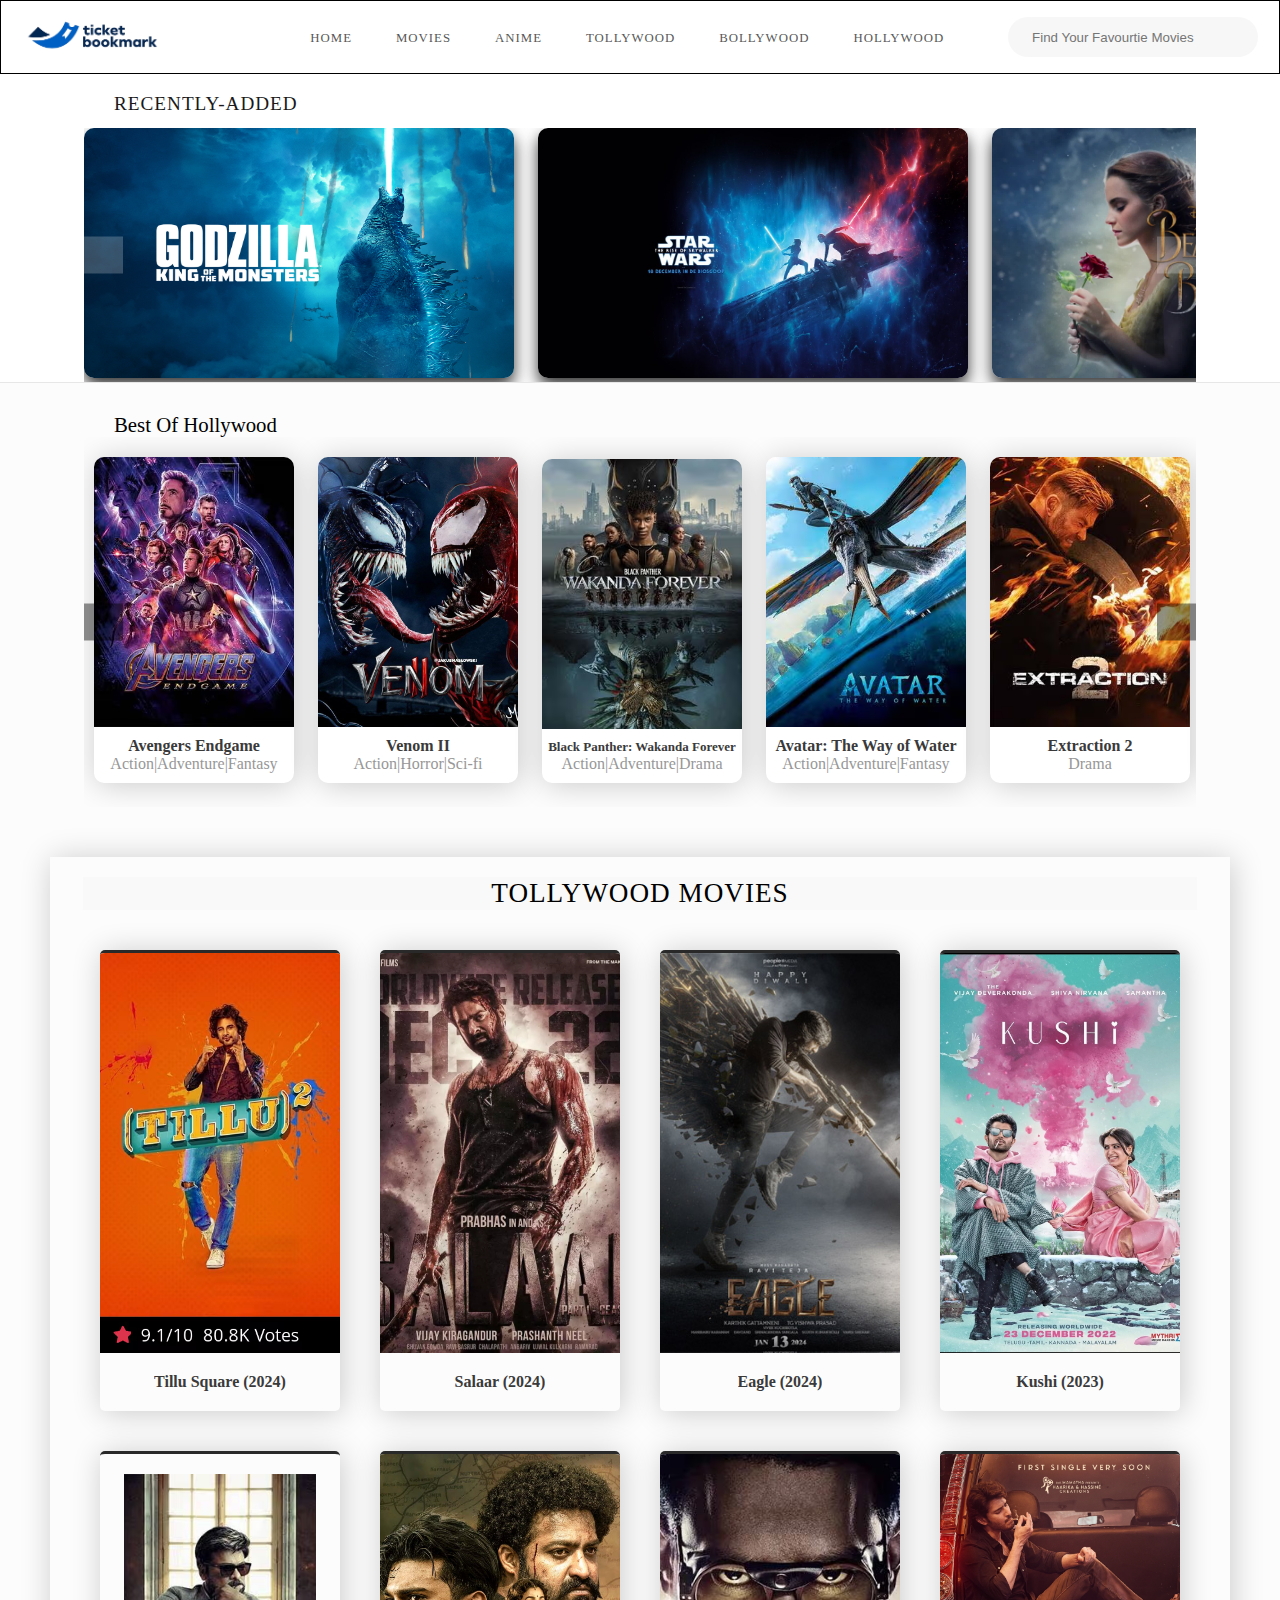
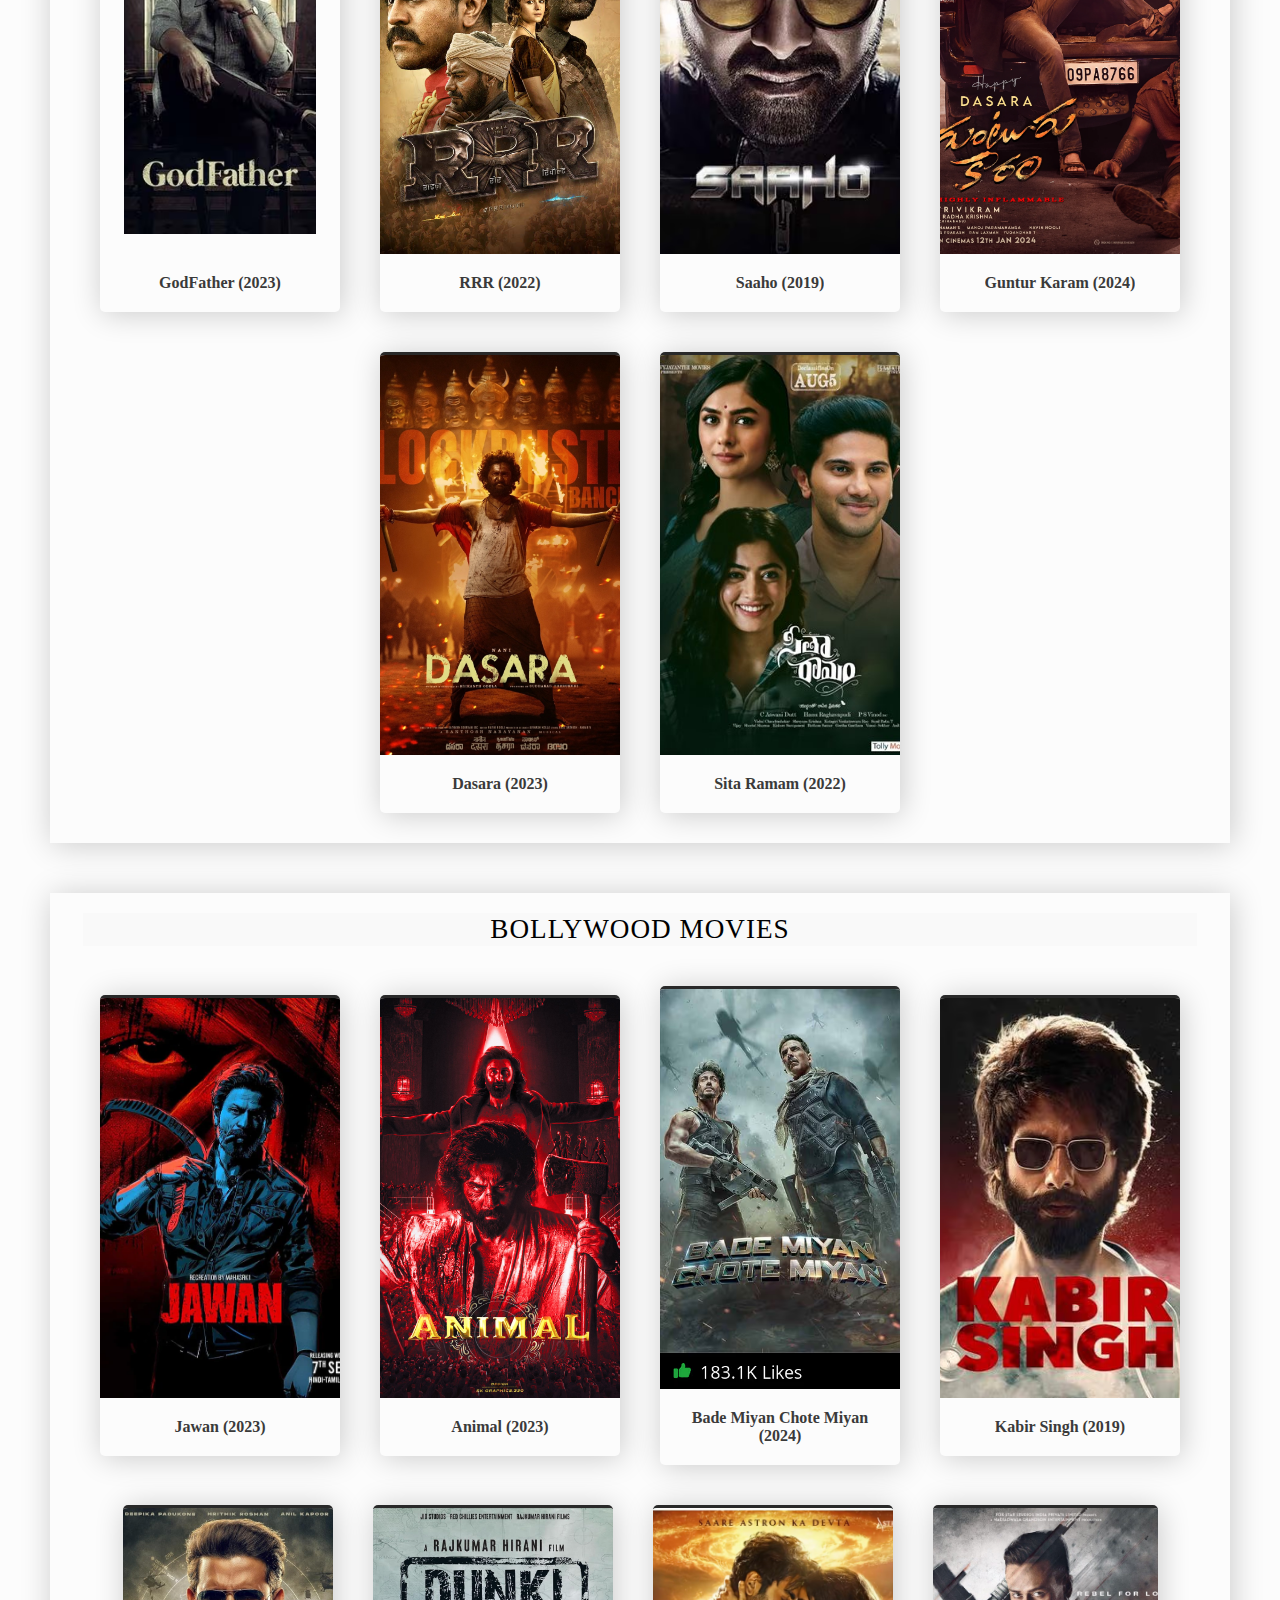
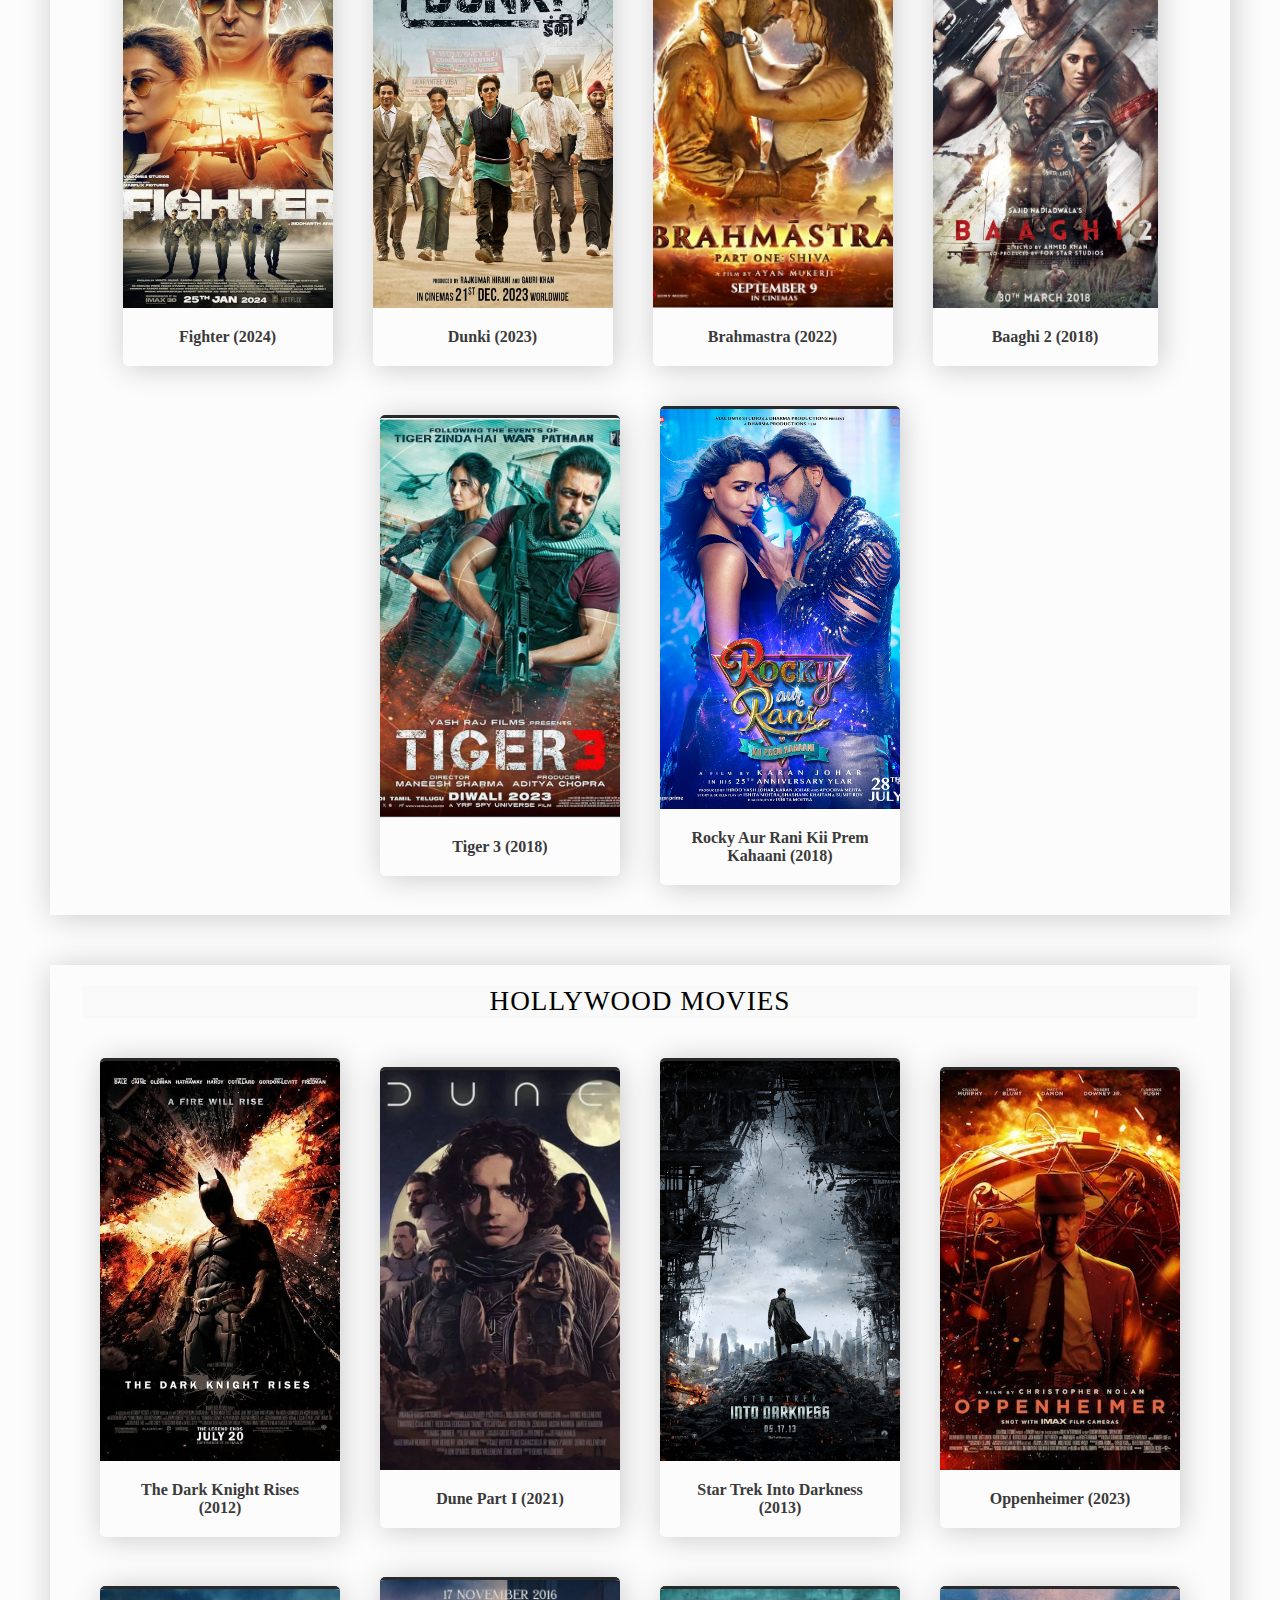
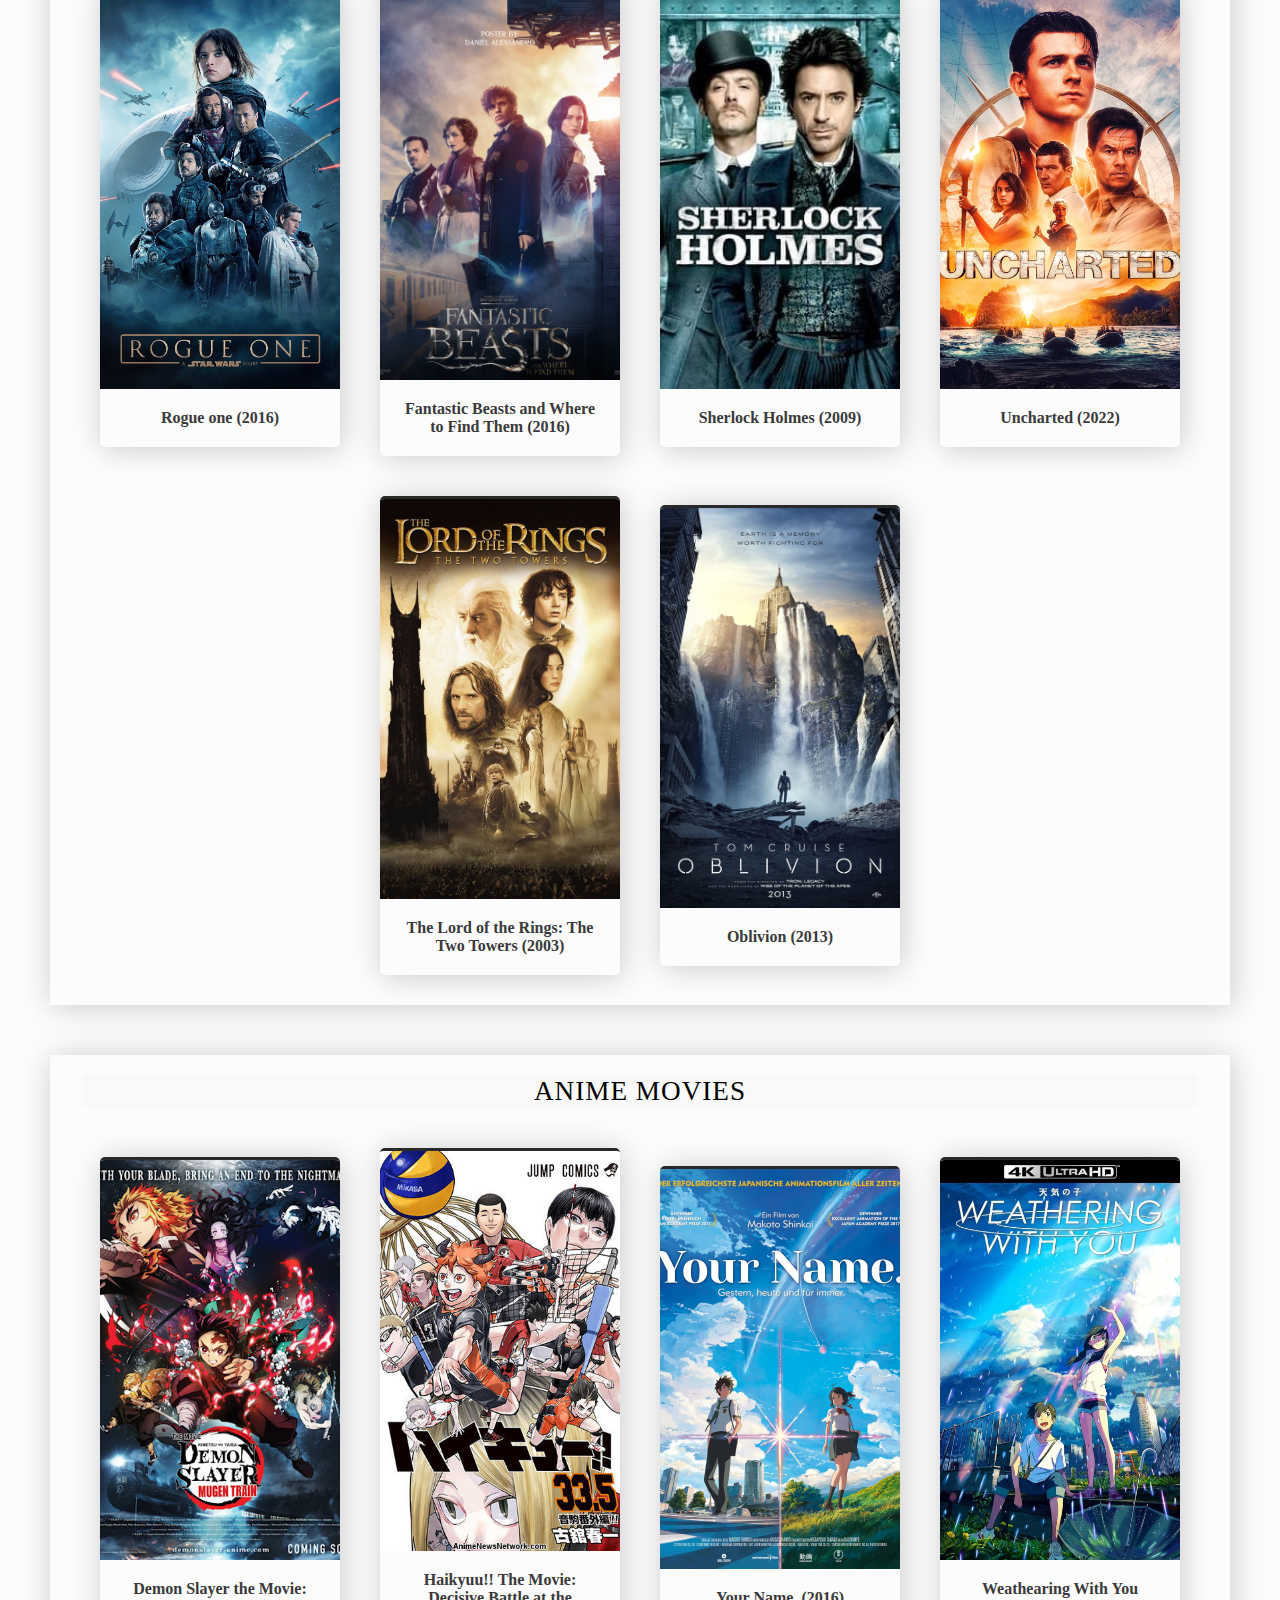
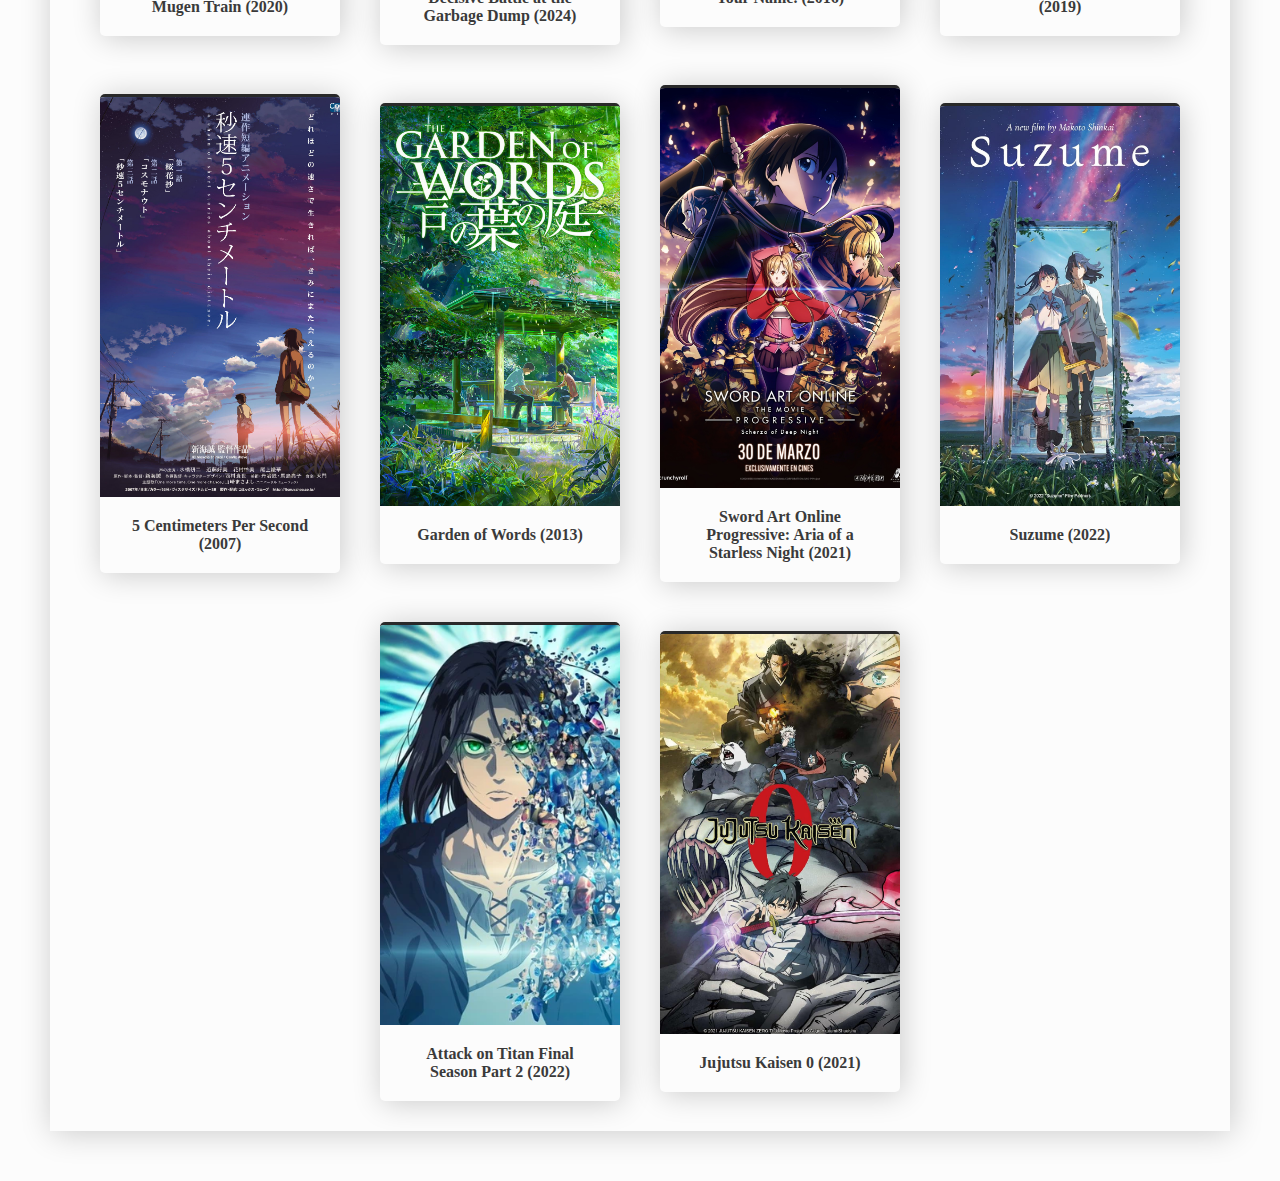
==== 2.html @ b384471b "Add files via upload" ====
<!DOCTYPE html>
<html lang="en">
<head>
  <meta charset="UTF-8">
  <meta name="viewport" content="width=device-width, initial-scale=1.0">
  <title>MovieFlix</title>
  <link rel="stylesheet" href="2.css">
  <script src="https://kit.fontawesome.com/c8e4d183c2.js" crossorigin="anonymous"></script>
  <script src="https://ajax.googleapis.com/ajax/libs/jquery/3.7.1/jquery.min.js"></script>

</head>
<body>
    <nav>
        <!--logo--------------->
        <a href="#" class="logo">
            <img src="\images\logo2.png"/>
        </a>
        <!--menu--btn----------------->
        <input type="checkbox" class="menu-btn" id="menu-btn"/>
        <label class="menu-icon" for="menu-btn">
            <span class="nav-icon"></span>
        </label>
        <!--menu-------------->
        <ul class="menu">
            <li><a href="#home">Home</a></li>
            <li><a href="#movies">Movies</a></li>
            <li><a href="#Anime">Anime</a></li>
            <li><a href="#Tollywood">Tollywood</a></li>
            <li><a href="#Bollywood">Bollywood</a></li>
            <li><a href="#Hollywood">Hollywood</a></li>

        </ul>
        <!--search------------->
        <div class="search">
            <input type="text" placeholder="Find Your Favourtie Movies"/>
            <!--search-icon----------->
            <i class="fas fa-search"></i>
        </div>
    </nav>

    <section class="main">
        <div class="container">
          <h1 class="Recently-added-heading">Recently-added</h1>
          <div class="Recently-added">
            <div class="slide-controls">
                <i style="font-size:24px" class="fa" id="slide-left">&#xf053;</i>
                <i style="font-size:24px" class="fa" id="slide-right">&#xf054;</i>
            </div>
            <div class="Recently-added-inner">
              <img src="images/s-1.jpg"/>
              <img src="images/s-2.jpg"/>
              <img src="images/s-3.jpg"/>
              <img src="images/s-4.jpg"/>
              <img src="images/s-5.png"/>
            </div>
          </div>
        </div>
    </section>

    <section id="latest">
        <div class="container">
            <h1 class="latest-heading">Best Of Hollywood</h1>

            <div class="latest-outer">
                <div class="latest-slide-controls">
                    <i style="font-size:24px" class="fa" id="latest-slide-left">&#xf053;</i>
                    <i style="font-size:24px" class="fa" id="latest-slide-right">&#xf054;</i>
                    
                </div>
                <div class="latest-inner">
                    

                    <div class="latest-box">
                        <!--img-------->
                            <div class="latest-b-img">
                                <img src="images/m-1.jpg">
                            </div>
                        <!--text---------->
                            <div class="latest-b-text">
                                <strong>Avengers Endgame</strong>
                                <p>Action|Adventure|Fantasy</p>
                            </div>
                    </div>

                    <div class="latest-box">
                        <!--img-------->
                        <div class="latest-b-img">
                            <img src="images/m-5.jpg">
                        </div>
                        <!--text---------->
                        <div class="latest-b-text">
                            <strong>Venom II</strong>
                            <p>Action|Horror|Sci-fi</p>
                        </div>
                    </div>
                    <div class="latest-box">
                        <!--img-------->
                            <div class="latest-b-img">
                                <img src="images/m-2.jpg">
                            </div>
                        <!--text---------->
                            <div class="latest-b-text">
                                <strong style="font-size: 13px;">Black Panther: Wakanda Forever</strong>
                                <p>Action|Adventure|Drama</p>
                            </div>
                    </div>
                    <div class="latest-box">
                        <div class="latest-b-img">
                            <img src="images/m-11.avif">
                        </div>
                        <div class="latest-b-text">
                            <strong >Avatar: The Way of Water</strong>
                            <p>Action|Adventure|Fantasy</p>
                        </div>
                    </div>
                    <div class="latest-box">
                        <div class="latest-b-img">
                            <img src="images/m-13.avif">
                        </div>
                        <div class="latest-b-text">
                            <strong >Extraction 2</strong>
                            <p>Drama</p>
                        </div>
                    </div>


                    <div class="latest-box">
                        <div class="latest-b-img">
                            <img src="images/m-9.avif">
                        </div>
                        <div class="latest-b-text">
                            <strong style="font-size: 13px;">Spider-Man: Far From Home</strong>
                            <p>Action|Adventure|Sci-fi</p>
                        </div>
                    </div>
                    <div class="latest-box">
                        <div class="latest-b-img">
                            <img src="images/m-10.avif">
                        </div>
                        <div class="latest-b-text">
                            <strong style="font-size: 13px;">Ant-Man and the Wasp: Quantumania</strong>
                            <p>Action|Adventure|Sci-fi</p>
                        </div>
                    </div>
                    <div class="latest-box">
                        <!--img-------->
                        <div class="latest-b-img">
                            <img src="images/m-3.jpg">
                        </div>
                        <!--text---------->
                        <div class="latest-b-text">
                            <strong>Inception</strong>
                            <p>Action|Adventure|Sci-fi</p>
                        </div>
                    </div>
                    <div class="latest-box">
                        <div class="latest-b-img">
                            <img src="images/m-12.avif">
                        </div>
                        <div class="latest-b-text">
                            <strong>Black Adam</strong>
                            <p>Action|Adventure|Sci-fi</p>
                        </div>
                    </div>
                    <div class="latest-box">
                        <!--img-------->
                        <div class="latest-b-img">
                            <img src="images/m-6.jpg">
                        </div>
                        <!--text---------->
                        <div class="latest-b-text">
                            <strong>Peninsula</strong>
                            <p>Action|Horror|Thriller</p>
                        </div>
                    </div>
                    
                    <div class="latest-box">
                        <!--img-------->
                        <div class="latest-b-img">
                            <img src="images/m-4.jpg">
                        </div>
                        <!--text---------->
                        <div class="latest-b-text">
                            <strong>Iron Man 3</strong>
                            <p>Action|Adventure|Sci-fi</p>
                        </div>
                    </div>
                    

                    <div class="latest-box">
                        <!--img-------->
                        <div class="latest-b-img">
                            <img src="images/m-7.jpeg">
                        </div>
                        <!--text---------->
                        <div class="latest-b-text">
                            <strong>Jungle Cruise</strong>
                            <p>Adventure|Comedy|Family</p>
                    </div>
                    
                </div>

            </div>
        </div>
    </section>
<div class="outerbox">
    <div class="movies-heading" id="Tollywood">
        <h2>Tollywood Movies</h2>
    </div>
    <section id="movies-list">
        <!--box-1------------------------>
        <div class="movies-box">
            <!--img------------>
            <div class="movies-img">
                <img src="images/T-1.avif">
            </div>
            <!--text--------->
            <a href="https://www.youtube.com/watch?v=roX7EqczsUs">
                Tillu Square (2024)
            </a>

        </div>
         <!--box-2------------------------>
         <div class="movies-box">
            <!--img------------>
            <div class="movies-img">
                <img src="images/T-10.webp">
            </div>
            <!--text--------->
            <a href="https://www.youtube.com/watch?v=4GPvYMKtrtI">
               Salaar (2024) 
            </a>
        </div>
         <!--box-3------------------------>
         <div class="movies-box">
            <!--img------------>
            <div class="movies-img">
                <img src="images/T-11.jpg">
            </div>
            <!--text--------->
            <a href="https://www.youtube.com/watch?v=2sX0lElZKQE">
                Eagle (2024) 
            </a>
        </div>
         <!--box-4------------------------>
         <div class="movies-box">
            <!--img------------>
            <div class="movies-img">
                <img src="images/T-15.jpg">
            </div>
            <!--text--------->
            <a href="https://www.youtube.com/watch?v=bk_5n4mS-lk">
                Kushi (2023)
        </div>
         <!--box-5------------------------>
         <div class="movies-box">
            <!--img------------>
            <div class="movies-img" style="height: 360px;">
                <img src="images/T-3.avif">
            </div>
            <!--text--------->
            <a href="https://www.youtube.com/watch?v=YtfdvDd31Kk">
                GodFather (2023) 
            </a>
        </div>
         <!--box-6------------------------>
         <div class="movies-box">
            <!--img------------>
            <div class="movies-img">
                <img src="images/T-6.avif">
            </div>
            <!--text--------->
            <a href="https://www.youtube.com/watch?v=NgBoMJy386M">
                RRR (2022) 
            </a>
        </div>
         <!--box-7------------------------>
         <div class="movies-box">
            <!--img------------>
            <div class="movies-img">
                <img src="images/T-5.avif">
            </div>
            <!--text--------->
            <a href="https://www.youtube.com/watch?v=HNnt00swZ5Q">
                Saaho (2019) 
            </a>
        </div>
         <!--box-8------------------------>
         <div class="movies-box">
            <!--img------------>
            <div class="movies-img">
                <img src="images/T-16.webp">
            </div>
            <!--text--------->
            <a href="https://youtube.com/watch?v=q8M6Ybjr2Wc">
                Guntur Karam (2024) 
            </a>
        </div>
        <div class="movies-box">
            <!--img------------>
            <div class="movies-img">
                <img src="images/T-13.jpg">
            </div>
            <!--text--------->
            <a href="https://www.youtube.com/watch?v=GP6DRJwGjcE">
                Dasara (2023) 
            </a>
        </div>
        <div class="movies-box">
            <!--img------------>
            <div class="movies-img">
                <img src="images/T-14.jpg">
            </div>
            <!--text--------->
            <a href="https://www.youtube.com/watch?v=Ljk6tGZ1l3A">
                Sita Ramam (2022) 
            </a>
        </div>
        
    </section>
</div>

<div class="outerbox">
    <div class="movies-heading" id="Bollywood">
        <h2>Bollywood Movies</h2>
    </div>
    <section id="movies-list">
        <!--box-1------------------------>
        <div class="movies-box">
            <!--img------------>
            <div class="movies-img">
                <img src="images/B-8.webp">
            </div>
            <!--text--------->
            <a href="https://www.youtube.com/watch?v=MWOlnZSnXJo">
                Jawan (2023) 
            </a>
        </div>
         <!--box-2------------------------>
         <div class="movies-box">
            <!--img------------>
            <div class="movies-img">
                <img src="images/B-9.jpg">
            </div>
            <!--text--------->
            <a href="https://www.youtube.com/watch?v=8FkLRUJj-o0">
                Animal (2023) 
            </a>
        </div>
         <!--box-3------------------------>
         <div class="movies-box">
            <!--img------------>
            <div class="movies-img">
                <img src="images/B-1.avif">
            </div>
            <!--text--------->
            <a href="https://www.youtube.com/watch?v=IGzLHNPO4QI">
                Bade Miyan Chote Miyan (2024) 
            </a>
        </div>
         <!--box-4------------------------>
         <div class="movies-box">
            <!--img------------>
            <div class="movies-img">
                <img src="images/B-5.avif">
            </div>
            <!--text--------->
            <a href="https://www.youtube.com/watch?v=RiANSSgCuJk">
                Kabir Singh (2019) 
            </a>
        </div>
         <!--box-5------------------------>
         <div class="movies-box">
            <!--img------------>
            <div class="movies-img">
                <img src="images/B-10.jpg">
            </div>
            <!--text--------->
            <a href="https://www.youtube.com/watch?v=lAVYll_wBeY">
                Fighter (2024) 
            </a>
        </div>
         <!--box-6------------------------>
         <div class="movies-box">
            <!--img------------>
            <div class="movies-img">
                <img src="images/B-11.jpg">
            </div>
            <!--text--------->
            <a href="https://www.youtube.com/watch?v=Zd69FfhBmSc">
                Dunki (2023) 
            </a>
        </div>
         <!--box-7------------------------>
         <div class="movies-box">
            <!--img------------>
            <div class="movies-img">
                <img src="images/B-12.jpg">
            </div>
            <!--text--------->
            <a href="https://www.youtube.com/watch?v=BUjXzrgntcY">
                Brahmastra (2022) 
            </a>
        </div>
         <!--box-8------------------------>
         <div class="movies-box">
            <!--img------------>
            <div class="movies-img">
                <img src="images/B-13.jpg_large">
            </div>
            <!--text--------->
            <a href="https://www.youtube.com/watch?v=F2lN25IayH8">
                Baaghi 2 (2018) 
            </a>
        </div>
        <div class="movies-box">
            <!--img------------>
            <div class="movies-img">
                <img src="images/B-14.jpg">
            </div>
            <!--text--------->
            <a href="https://www.youtube.com/watch?v=vEjTUDjjU6A">
                Tiger 3 (2018) 
            </a>
        </div>
        <div class="movies-box">
            <!--img------------>
            <div class="movies-img">
                <img src="images/B-15.jpg">
            </div>
            <!--text--------->
            <a href="https://www.youtube.com/watch?v=6mdxy3zohEk">
                Rocky Aur Rani Kii Prem Kahaani (2018) 
            </a>
        </div>
    </section>
</div>
<div class="outerbox">
    <div class="movies-heading" id="Hollywood">
        <h2>Hollywood Movies</h2>
    </div>
    <section id="movies-list">
        <!--box-1------------------------>
        <div class="movies-box">
            <!--img------------>
            <div class="movies-img">
                <img src="images/H-1.jpg">
            </div>
            <!--text--------->
            <a href="https://www.youtube.com/watch?v=g8evyE9TuYk">
                The Dark Knight Rises (2012) 
            </a>
        </div>
         <!--box-2------------------------>
         <div class="movies-box">
            <!--img------------>
            <div class="movies-img">
                <img src="images/H-7.jpg">
            </div>
            <!--text--------->
            <a href="https://www.youtube.com/watch?v=n9xhJrPXop4">
                Dune Part I (2021) 
            </a>
        </div>
         <!--box-3------------------------>
         <div class="movies-box">
            <!--img------------>
            <div class="movies-img">
                <img src="images/l-1.jpg">
            </div>
            <!--text--------->
            <a href="https://www.youtube.com/watch?v=mdgRx94W5ko">
                Star Trek Into Darkness (2013) 
            </a>
        </div>
         <!--box-4------------------------>
         <div class="movies-box">
            <!--img------------>
            <div class="movies-img">
                <img src="images/H-3.jpg">
            </div>
            <!--text--------->
            <a href="https://www.youtube.com/watch?v=bK6ldnjE3Y0">
                Oppenheimer (2023) 
            </a>
        </div>
         <!--box-5------------------------>
         <div class="movies-box">
            <!--img------------>
            <div class="movies-img">
                <img src="images/l-7.jpg">
            </div>
            <!--text--------->
            <a href="https://www.youtube.com/watch?v=frdj1zb9sMY">
                Rogue one (2016) 
            </a>
        </div>
         <!--box-6------------------------>
         <div class="movies-box">
            <!--img------------>
            <div class="movies-img">
                <img src="images/l-2.jpg">
            </div>
            <!--text--------->
            <a href="https://www.youtube.com/watch?v=ViuDsy7yb8M">
                Fantastic Beasts and Where to Find Them (2016)
            </a>
        </div>
         <!--box-7------------------------>
         <div class="movies-box">
            <!--img------------>
            <div class="movies-img">
                <img src="images/H-6.jpg">
            </div>
            <!--text--------->
            <a href="https://www.youtube.com/watch?v=iKUzhzustok">
                Sherlock Holmes (2009) 
            </a>
        </div>
         <!--box-8------------------------>
         <div class="movies-box">
            <!--img------------>
            <div class="movies-img">
                <img src="images/H-5.jpg">
            </div>
            <!--text--------->
            <a href="https://www.youtube.com/watch?v=eHp3MbsCbMg">
                Uncharted (2022) 
            </a>
        </div>
        <div class="movies-box">
            <!--img------------>
            <div class="movies-img">
                <img src="images/H-2.jpg">
            </div>
            <!--text--------->
            <a href="https://www.youtube.com/watch?v=LbfMDwc4azU">
                The Lord of the Rings: The Two Towers (2003) 
            </a>
        </div>
        <div class="movies-box">
            <!--img------------>
            <div class="movies-img">
                <img src="images/H-8.jpg">
            </div>
            <!--text--------->
            <a href="https://www.youtube.com/watch?v=A27xPYvqERw">
                Oblivion (2013) 
            </a>
        </div>

    </section>
</div>

<div class="outerbox">
    <div class="movies-heading" id="Anime">
        <h2>Anime Movies</h2>
    </div>
    <section id="movies-list">
        <!--box-1------------------------>
        <div class="movies-box">
            <!--img------------>
            <div class="movies-img">
                <img src="images/A-1.jpg">
            </div>
            <!--text--------->
            <a href="https://www.youtube.com/watch?v=bFwdl2PDAFM">
                Demon Slayer the Movie: Mugen Train (2020) 
            </a>
        </div>
         <!--box-2------------------------>
         <div class="movies-box">
            <!--img------------>
            <div class="movies-img">
                <img src="images/A-2.jpeg">
            </div>
            <!--text--------->
            <a href="https://www.youtube.com/watch?v=hlnPBMUl5VQ">
                Haikyuu!! The Movie: Decisive Battle at the Garbage Dump (2024) 
            </a>
        </div>
         <!--box-3------------------------>
         <div class="movies-box">
            <!--img------------>
            <div class="movies-img">
                <img src="images/A-3.jpg">
            </div>
            <!--text--------->
            <a href="https://www.youtube.com/watch?v=xU47nhruN-Q">
                Your Name. (2016) 
            </a>
        </div>
         <!--box-4------------------------>
         <div class="movies-box">
            <!--img------------>
            <div class="movies-img">
                <img src="images/A-4.jpg">
            </div>
            <!--text--------->
            <a href="https://www.youtube.com/watch?v=Q6iK6DjV_iE">
                Weathearing With You (2019) 
            </a>
        </div>
         <!--box-5------------------------>
         <div class="movies-box">
            <!--img------------>
            <div class="movies-img">
                <img src="images/A-5.jpg">
            </div>
            <!--text--------->
            <a href="https://www.youtube.com/watch?v=wdM7athAem0">
                5 Centimeters Per Second (2007) 
            </a>
        </div>
         <!--box-6------------------------>
         <div class="movies-box">
            <!--img------------>
            <div class="movies-img">
                <img src="images/A-6.jpg">
            </div>
            <!--text--------->
            <a href="https://www.youtube.com/watch?v=FMabhvDoolc">
                Garden of Words (2013)
            </a>
        </div>
         <!--box-7------------------------>
         <div class="movies-box">
            <!--img------------>
            <div class="movies-img">
                <img src="images/A-7.jpg">
            </div>
            <!--text--------->
            <a href="https://www.youtube.com/watch?v=VmOLSoEzLoc">
                Sword Art Online Progressive: Aria of a Starless Night (2021) 
            </a>
        </div>
         <!--box-8------------------------>
         <div class="movies-box">
            <!--img------------>
            <div class="movies-img">
                <img src="images/A-8.jpg">
            </div>
            <!--text--------->
            <a href="https://www.youtube.com/watch?v=5pTcio2hTSw">
                Suzume (2022) 
            </a>
        </div>
        <div class="movies-box">
            <!--img------------>
            <div class="movies-img">
                <img src="images/A-9.webp">
            </div>
            <!--text--------->
            <a href="https://www.youtube.com/watch?v=sBLsE-NKEoI">
                Attack on Titan Final Season Part 2 (2022) 
            </a>
        </div>
        <div class="movies-box">
            <!--img------------>
            <div class="movies-img">
                <img src="images/A-10.jpg">
            </div>
            <!--text--------->
            <a href="https://www.youtube.com/watch?v=UPRqnFnnrr8">
                Jujutsu Kaisen 0 (2021) 
            </a>
        </div>

    </section>
</div>



    

    
    <script>
        $(document).ready(function() {
          $("#slide-left").click(function() {
            $(".Recently-added-inner").animate({ scrollLeft: "-=450px" }, "fast");
          });
    
          $("#slide-right").click(function() {
            $(".Recently-added-inner").animate({ scrollLeft: "+=450px" }, "fast");
          });

          $("#latest-slide-left").click(function() {
            $(".latest-inner").animate({ scrollLeft: "-=600px" }, "slow");
          });

          $("#latest-slide-right").click(function() {
            $(".latest-inner").animate({ scrollLeft: "+=600px" }, "slow");
          });  
        });
    </script>
</body>
---- 2.css ----
body{
    margin:0px;
    padding: 0px;
    font-family: poppins;
    background-color: rgba(151,151,151,0.03);
}
*{
    box-sizing: border-box;
}
ul{
    list-style: none;
}
a{
    text-decoration: none;
}
nav{
    display:flex;
    justify-content: space-around;
    align-items: center;
    width: 100%;
    border:1px solid black;
    background-color: #ffffffff;
    position:fixed;
    left:0;
    right:0;
    z-index:100;
}
.logo img{
    height:50px;
}
nav .menu{
    display:flex;
}
nav .menu li a{
    height: 40px;
    margin:0px;
    line-height:43px;
    padding:0px 22px;
    display:flex;
    font-size:0.8rem;
    text-transform: uppercase;
    font-weight: 500;
    color:#585858;
    letter-spacing: 1px;
}
.search{
    width:250px;
    height:40px;
    background-color:  rgba(245,245,245,0.8);
    display:flex;
    justify-content:center;
    align-items: center;
    border-radius: 20px;
    padding:0px 22px;
}
.search input{
    width:100%;
    height:30px;
    border:none;
    outline:none;
    background-color:transparent;
}
.search i{
    color:#3a3a3a;
}
nav .menu li a:hover{
    background-color:#242424;
    color:#ffffff;
    box-shadow:5px 10px 30px rgba(53,53,53,0.1);
    transition:all ease 0.2s;
}
nav .menu-btn{
    display:none;
}
@media(max-width:1100px){
    nav{
        justify-content: space-between;
        height: 70px;
        padding: 0px 10px;
    }
    nav .menu{
       display: none;
        position: absolute;
        top: 65px;
        left: 0px;
        background: #fff;
        border-bottom:4px solid #242424;
        width:100%;
        padding:0px;
        margin:0px;
    }
    .menu li{
        width:100%;
    }
    nav .menu li a{
        width: 100%;
        height: 40px;
        align-items: center;
        margin: 0px;
        padding:25px;
        border:1px solid rgba(38,38,38,0.03);
    }
    nav .menu-icon{
        cursor: pointer;
        float: right;
        padding:28px 20px;
        position: relative;
        user-select: none;
        display: block;
    }
    nav .menu-icon .nav-icon{
        background-color: #333333;
        display: block;
        height: 2px;
        position: relative;
        transition: background 0.2s ease-out;
        width: 18px;
    }
    nav .menu-icon .nav-icon:before,
    nav .menu-icon .nav-icon:after{
      background: #333333;
      content: '';
      display: block;
      height: 100%;
      position: absolute;
      transition: all ease-out 0.2s;
      width: 100%;
    }
    nav .menu-icon .nav-icon:before{
        top:5px;
    }
    nav .menu-icon .nav-icon:after{
        top:-5px;
    }
    nav .menu-btn:checked ~ .menu-icon .nav-icon{
        background: transparent;
  
    }
    nav .menu-btn:checked ~ .menu-icon .nav-icon:before{
        transform: rotate(-45deg);
        top: 0;
    }
    nav .menu-btn:checked ~ .menu-icon .nav-icon:after{
        transform: rotate(45deg);
        top: 0;
    }
    nav .menu-btn{
        display: none;
    }
    nav .menu-btn:checked ~ .menu{
        display: block;
    }
}

.main{
    padding-top: 80px;
    background-color: #ffffff;
    display: flex;
}
.container{
  max-width: 90%;
  margin: 0 auto;
  padding: 0 20px;

}
.Recently-added {
  padding: 0;
  margin: 0;
  overflow:hidden;
  position:relative;

}

.Recently-added .slide-controls {
    position: absolute; /* Position the controls relative to the container */
    top: 50%; /* Move controls to the vertical center */
    transform: translateY(-50%);
    width: 100%; /* Ensure controls span the entire width */
    display: flex;
    justify-content: space-between;
    z-index:1000;
  }
  
  .Recently-added .slide-controls i{
    background-color: rgba(255, 255, 255, 0.217);
    color: #333;
    border: none;
    padding: 5px 10px;
    cursor: pointer;
    font-size: 1.2rem;
  }
  
  .Recently-added-inner {
    white-space: nowrap;
    overflow-x: auto;
    overflow-y: hidden;
  }
  .Recently-added-inner::-webkit-scrollbar {
    display: none; /* Hide the scrollbar */
  }
  
  .Recently-added-inner img {
    display: inline-block;
    width: 430px;
    height: 250px;
    margin-right: 20px;
    border-radius: 10px;
    box-shadow: 0px 8px 16px rgb(53, 53, 53);
  }

  .Recently-added-inner img:hover{
    transform: translateY(+10px );
    transition: all ease 0.2s;
  }
  @media (max-width: 1200px) {
    .container {
      max-width: 95%; /* Adjust the maximum width for medium-sized screens */
    }
  }
  @media (max-width: 768px) {
    .container {
      max-width: 100%; /* Adjust the maximum width for small screens */
    }
  
    .Recently-added-inner img {
      width: 300px;
      height: 175px;
      margin-right: 10px;
    }

  }
  
  @media (max-width: 500px) {
    .Recently-added-inner img {
      width: 300px;
      height: 175px;
      margin-right: 10px;
    }
  }

.Recently-added-heading{
    padding-left: 30px;
    font-weight: 500;
    letter-spacing: 1px;
    text-transform: uppercase;
    font-size: 1.2rem;
    color: #1a1a1a;
}

#latest{
    border-top: 1px solid rgba(53,53,53,0.1);
    display: flex;
    flex-wrap:wrap;
    justify-content: center;

}
.latest-heading{
    margin: 30px 30px 0px 30px;
    font-weight: 500;
    font-size: 1.3rem;
}

.latest-box{
    display: inline-block;
    flex-direction: column;
    align-items: center;
    box-shadow: 2px 2px 30px rgba(0,0,0,0.2);
    margin: 20px 10px;
    border-radius: 10px;
    overflow:hidden;
    width:200px;
    background-color: #ffffff;
    position:relative;
  }

  .latest-b-img{
    width:100%;
    height: 270px;
  }

  .latest-b-img img{
    width: 100%;
    height: 100%;
    object-fit: cover;
  }

  .latest-b-text strong{
    color:#3a3a3a;
    margin: 0px;
    
  }

  .latest-b-text{
    width:100%;
    display: flex;
    justify-content: center;
    text-align: center;
    flex-direction: column;
    margin-top: 10px;
    margin-bottom: 10px;
  }
  .latest-b-text p{
    color:#979797;
    margin: 0px;
  }

  .latest-outer{
    padding: 0;
    margin: 0;
    overflow:hidden;
    position:relative;
  }

  .latest-outer .latest-slide-controls{
    position: absolute; /* Position the controls relative to the container */
    top: 50%; /* Move controls to the vertical center */
    transform: translateY(-50%);
    width: 100%; /* Ensure controls span the entire width */
    display: flex;
    justify-content: space-between;
    z-index:1000;
  }

  .latest-outer .latest-slide-controls i{
    background-color: rgba(0, 0, 0, 0.426);
    color: #ffffff;
    border: none;
    padding: 5px 10px;
    cursor: pointer;
    font-size: 1.2rem;
  }
  .latest-inner{
    white-space: nowrap;
    overflow-x: auto;
    overflow-y: hidden;
  }

  .latest-inner::-webkit-scrollbar {
    display: none; /* Hide the scrollbar */
  }

  *::-webkit-scrollbar{
    display:none;
  }

  .latest-b-img img:hover{
    transform: translateY(+10px );
    transition: all ease 0.2s;
  }

  .movies-heading h2{
    font-weight: 400;
    margin: 0px;
    padding: 1px 20px;
    background-color: rgba(0,0,0,0.01);
    font-size: 1.7rem;
    letter-spacing: 1px;
    text-transform: uppercase;
    width: 100%;
  }
  .movies-heading{
    display: flex;
    margin:0px 2%;
    text-align: center;
    padding-bottom: 20px;
    padding-top: 10px;
  }
  .movies-box{
    max-width:240px;
    display: flex;
    justify-content: space-between;
    align-items: center;
    flex-direction: column;
    box-shadow: 2px 2px 30px rgba(0,0,0,0.2);
    margin: 20px;
    border-radius: 5px;
    overflow: hidden;
    border-top: 3px solid #292929;
  }
  .movies-img{
    width:100%;
    height: 400px;
    position: relative;
  }
  .movies-img img{
    width: 100%;
    height: 100%;
    object-fit: cover;
  }
  .movies-box a{
    text-align:center;
    display: block;
    font-weight: 600;
    display: -webkit-box;
    max-width: 80%;
    -webkit-line-clamp: vertical;
    overflow: hidden;
    text-overflow: ellipsis;
    color: #3a3a3a;
    margin: 20px;
  }
  .movies-box:hover{
    transform: translateY(-10px);
    transition: all ease 0.2s;
  }
  #movies-list{
    display: flex;
    justify-content: center;
    align-items: center;
    flex-wrap: wrap;
  }


  .outerbox{
    margin: 50px;
    padding: 10px;
    box-shadow: 2px 2px 30px rgba(0,0,0,0.2);

  }
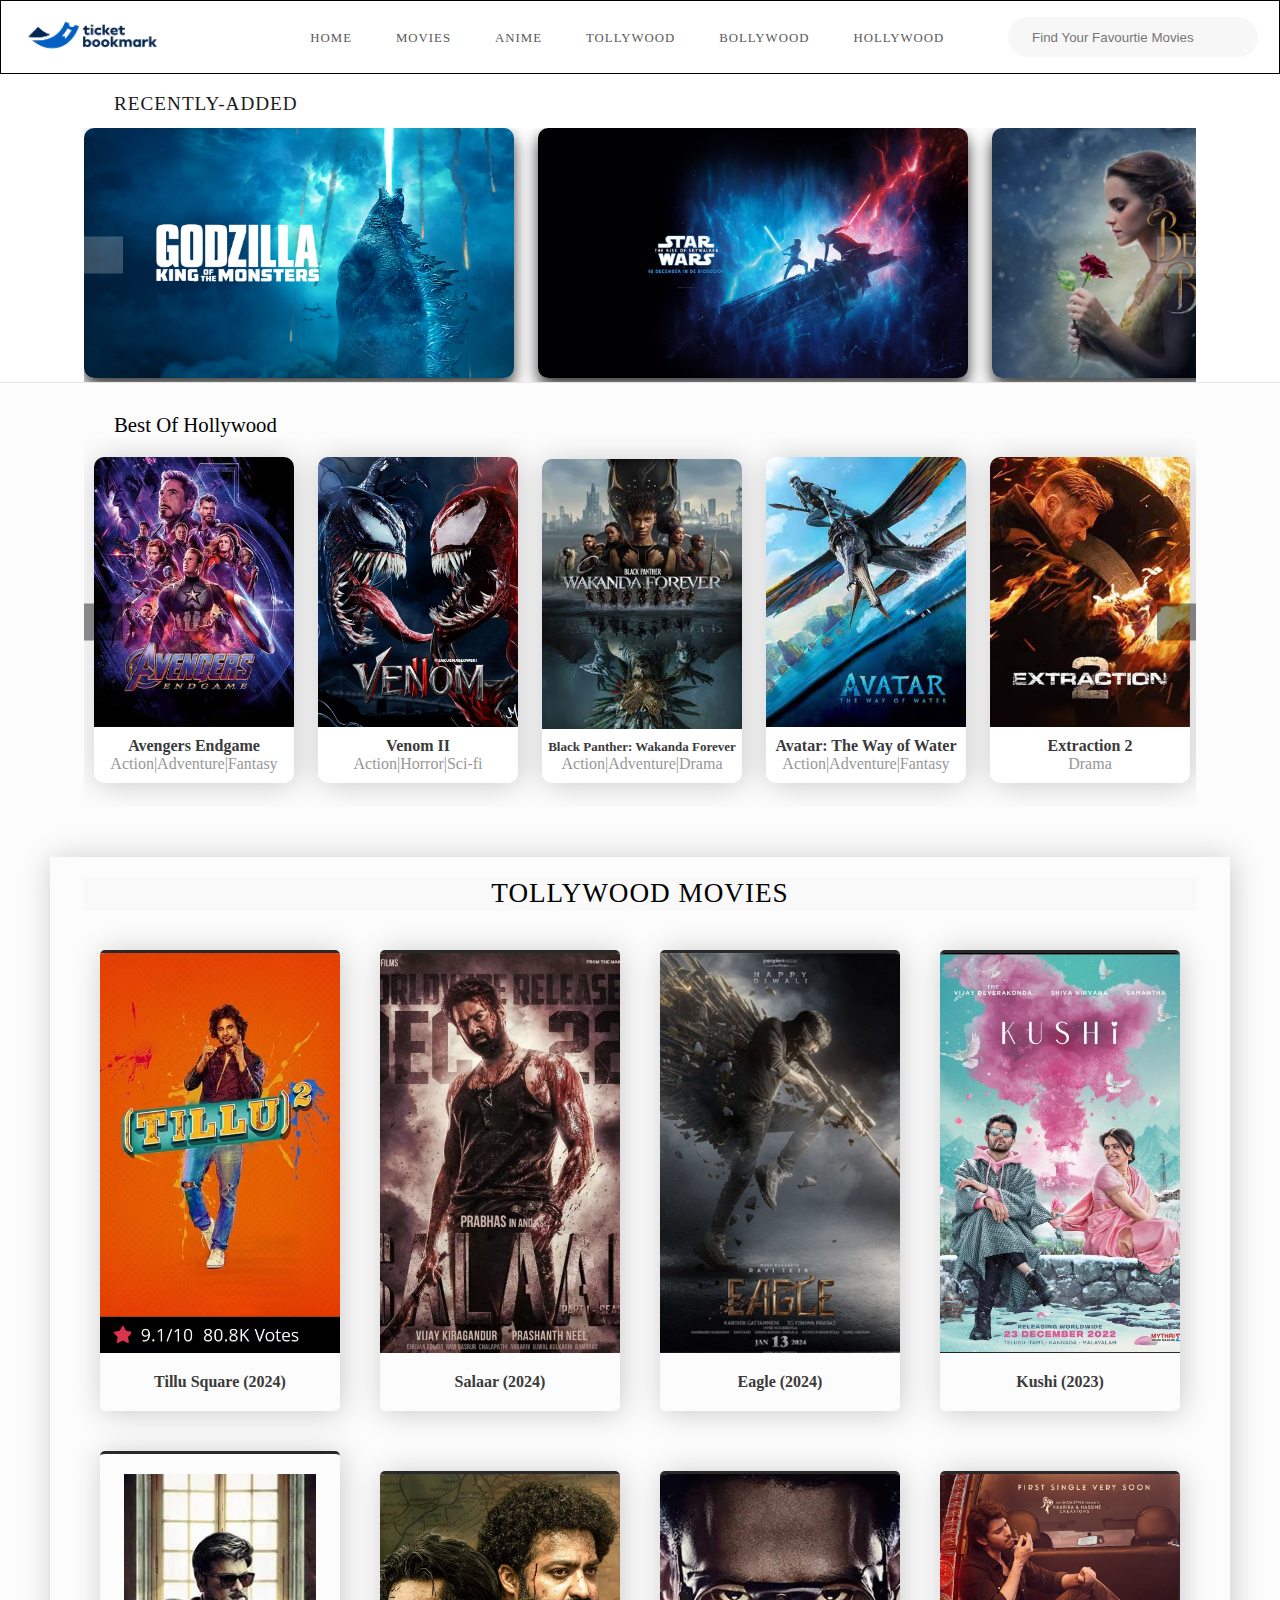
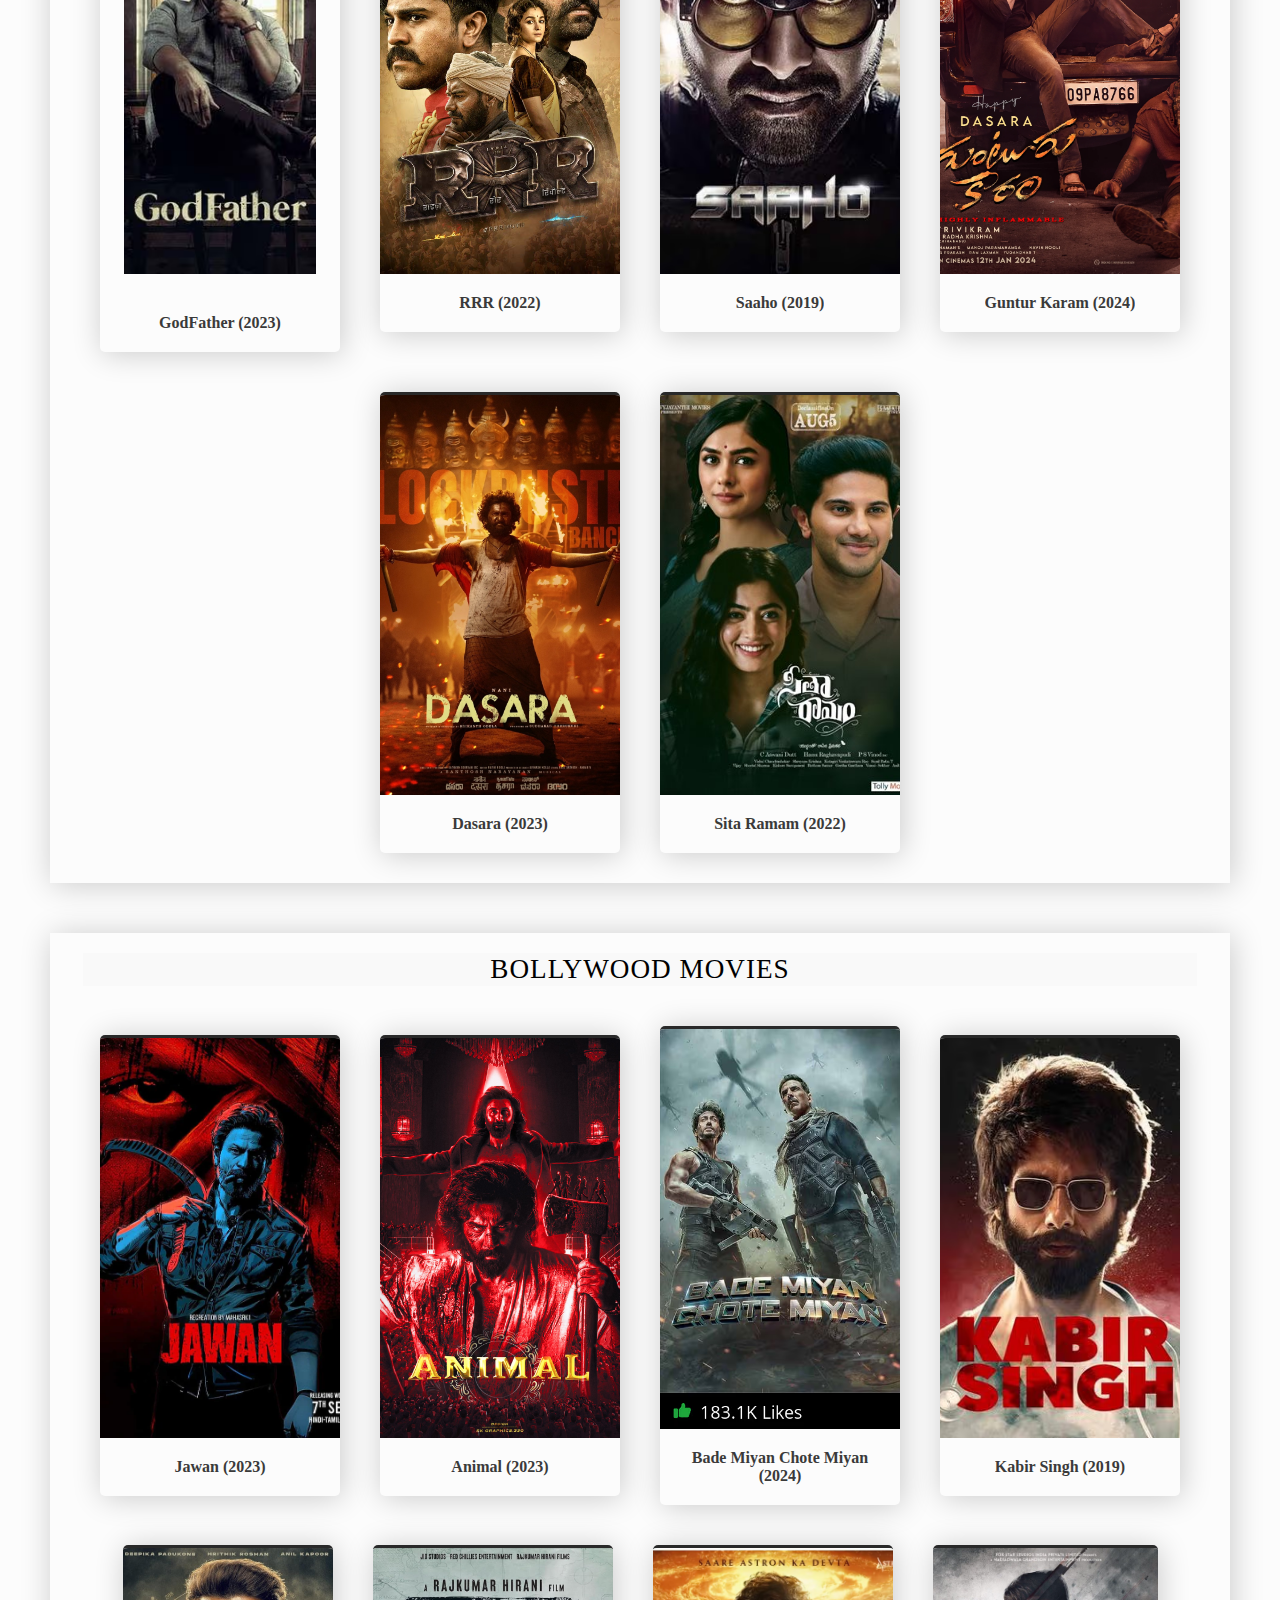
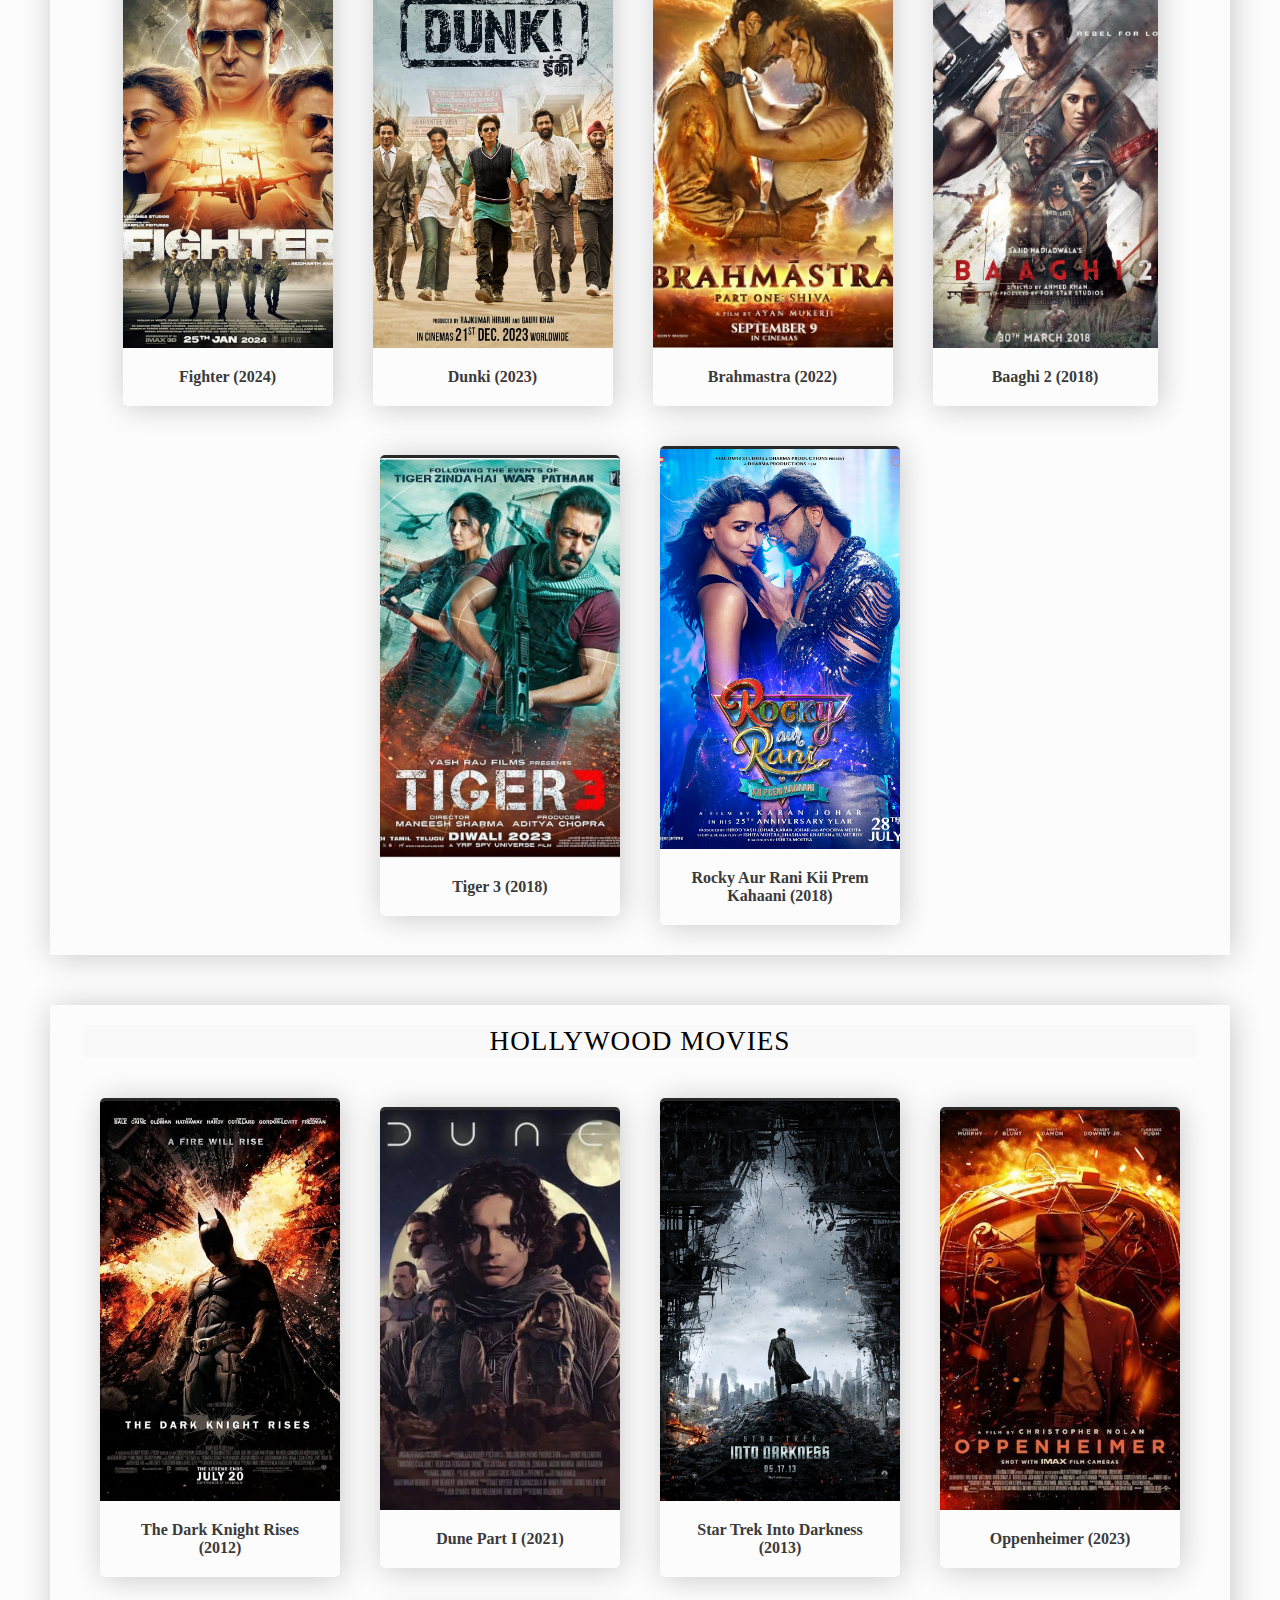
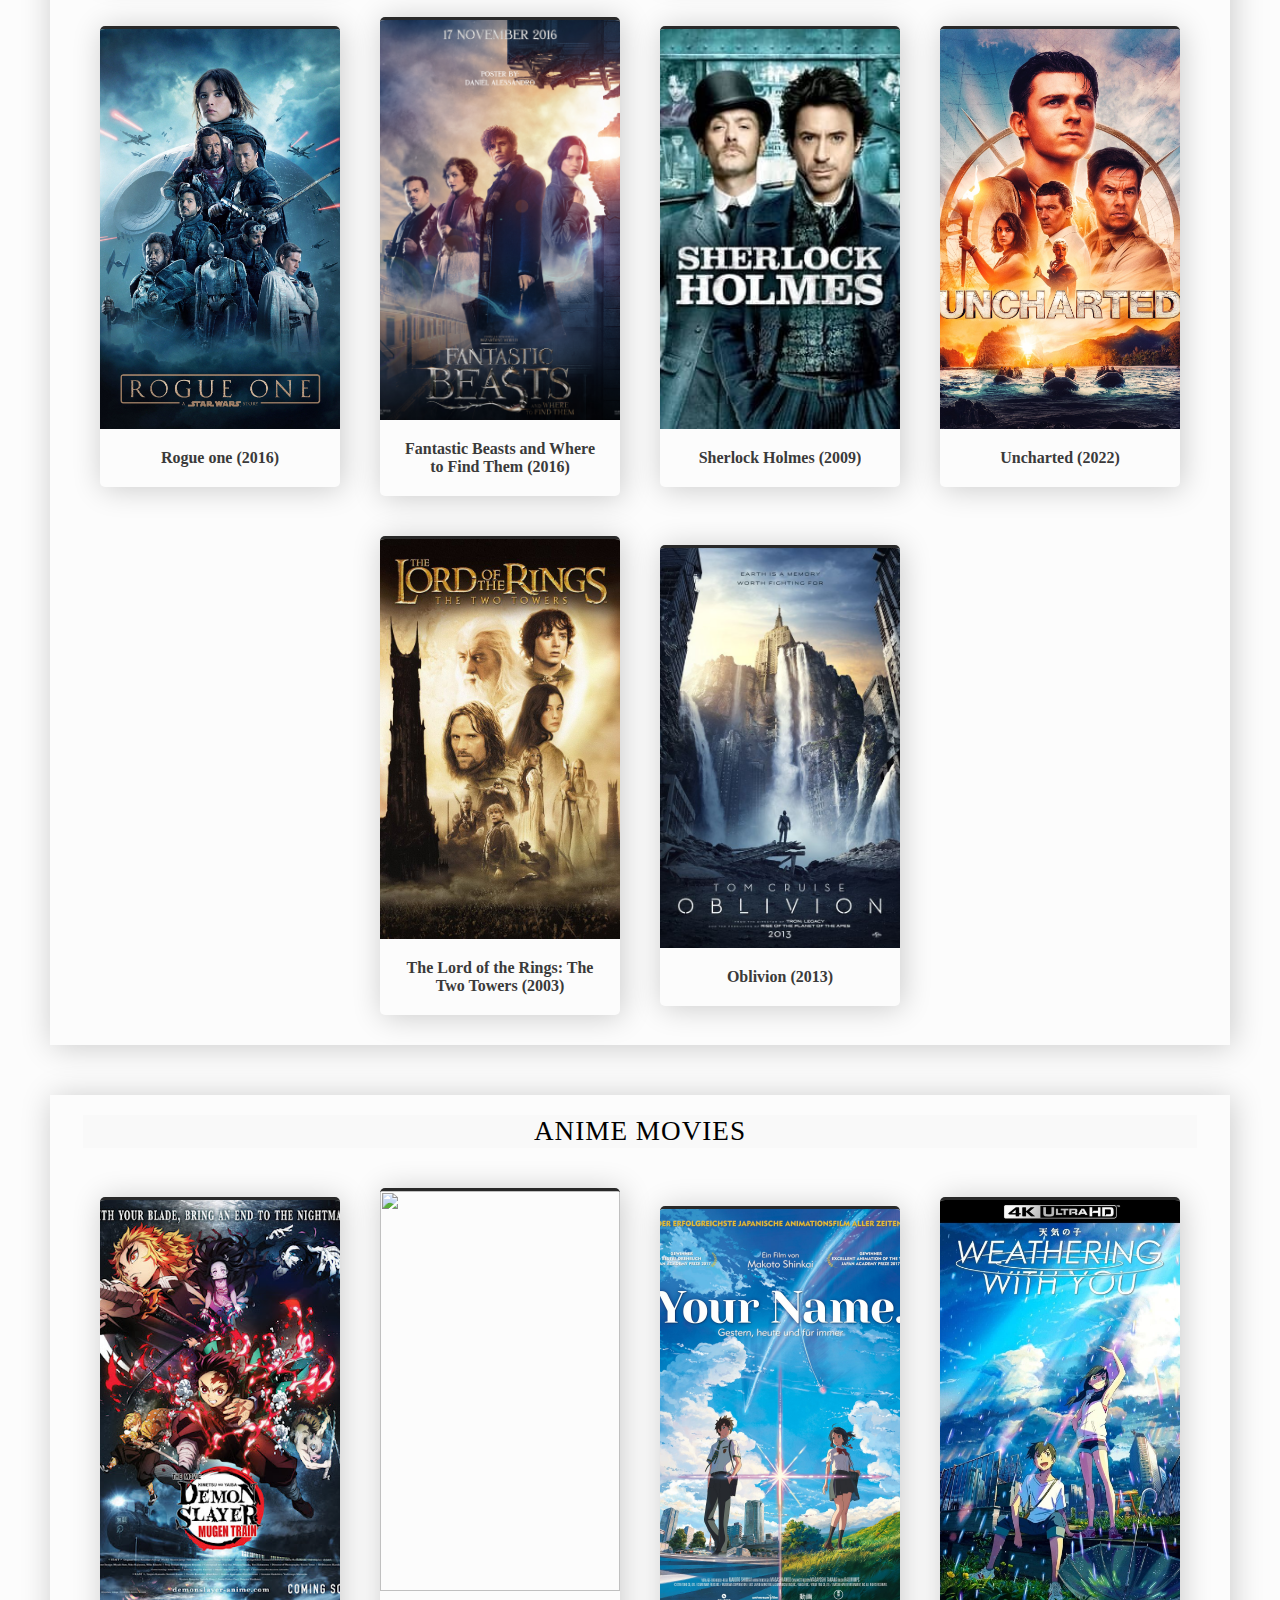
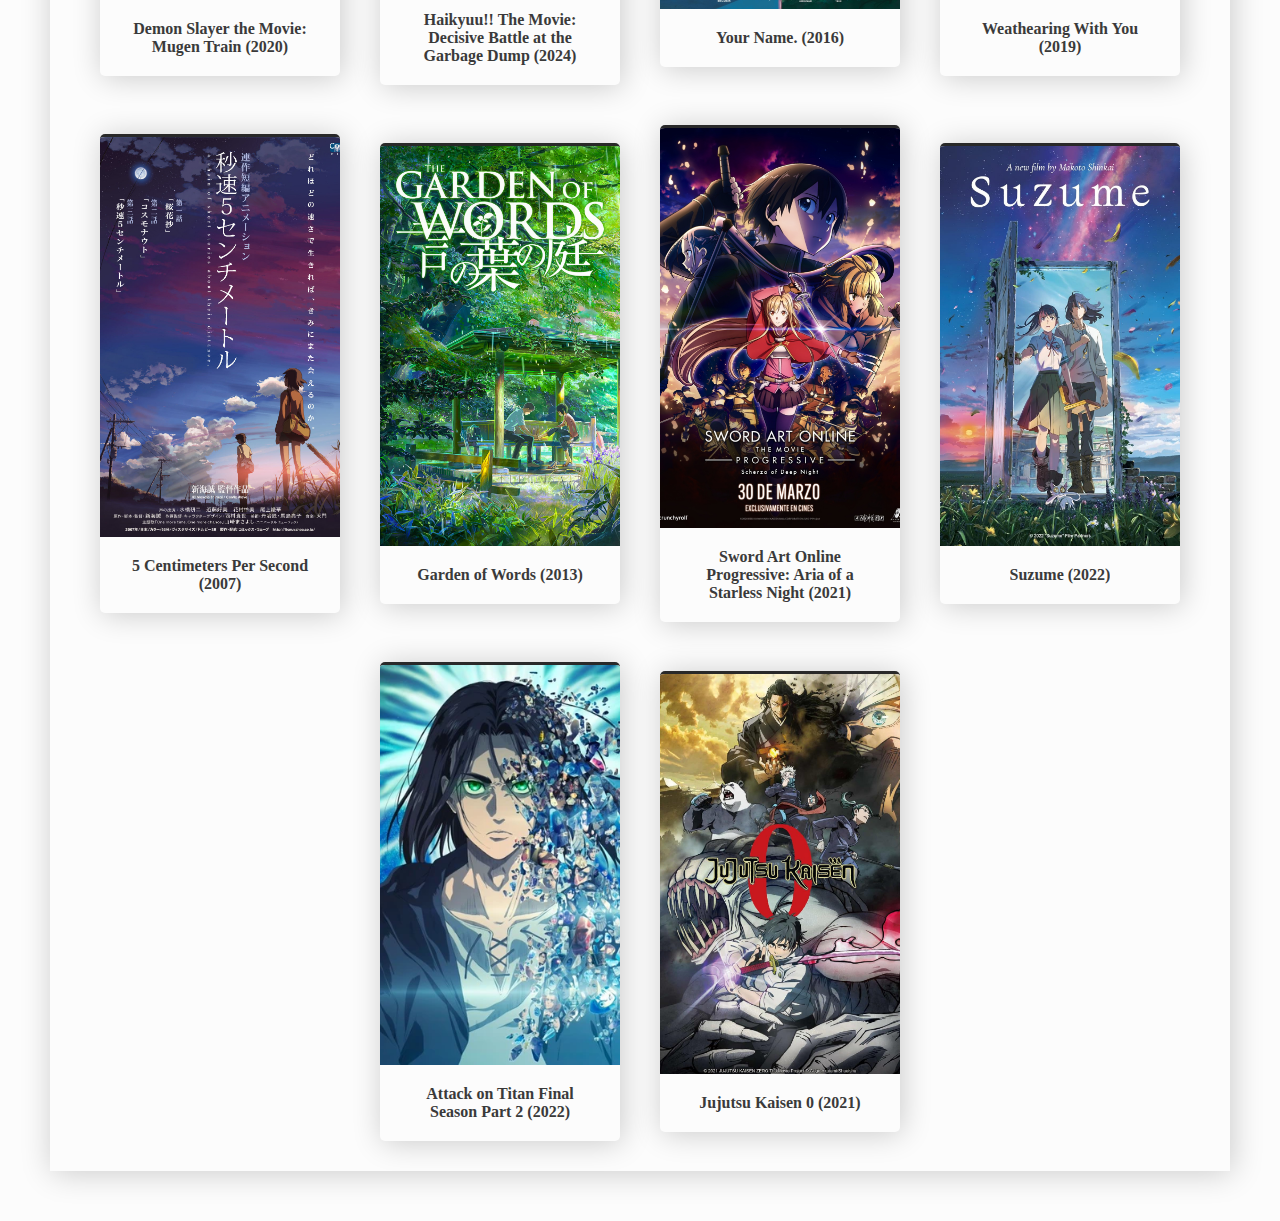
==== commit 583aeb10: "Update 2.html" ====
--- a/2.html
+++ b/2.html
@@ -22,7 +22,7 @@
         </label>
         <!--menu-------------->
         <ul class="menu">
-            <li><a href="#home">Home</a></li>
+            <li><a href="main.html">Home</a></li>
             <li><a href="#movies">Movies</a></li>
             <li><a href="#Anime">Anime</a></li>
             <li><a href="#Tollywood">Tollywood</a></li>
@@ -255,7 +255,7 @@
          <!--box-5------------------------>
          <div class="movies-box">
             <!--img------------>
-            <div class="movies-img" style="height: 360px;">
+            <div class="movies-img" >
                 <img src="images/T-3.avif">
             </div>
             <!--text--------->
@@ -572,7 +572,7 @@
          <div class="movies-box">
             <!--img------------>
             <div class="movies-img">
-                <img src="images/A-2.jpeg">
+                <img src="images/A-2.jpg">
             </div>
             <!--text--------->
             <a href="https://www.youtube.com/watch?v=hlnPBMUl5VQ">
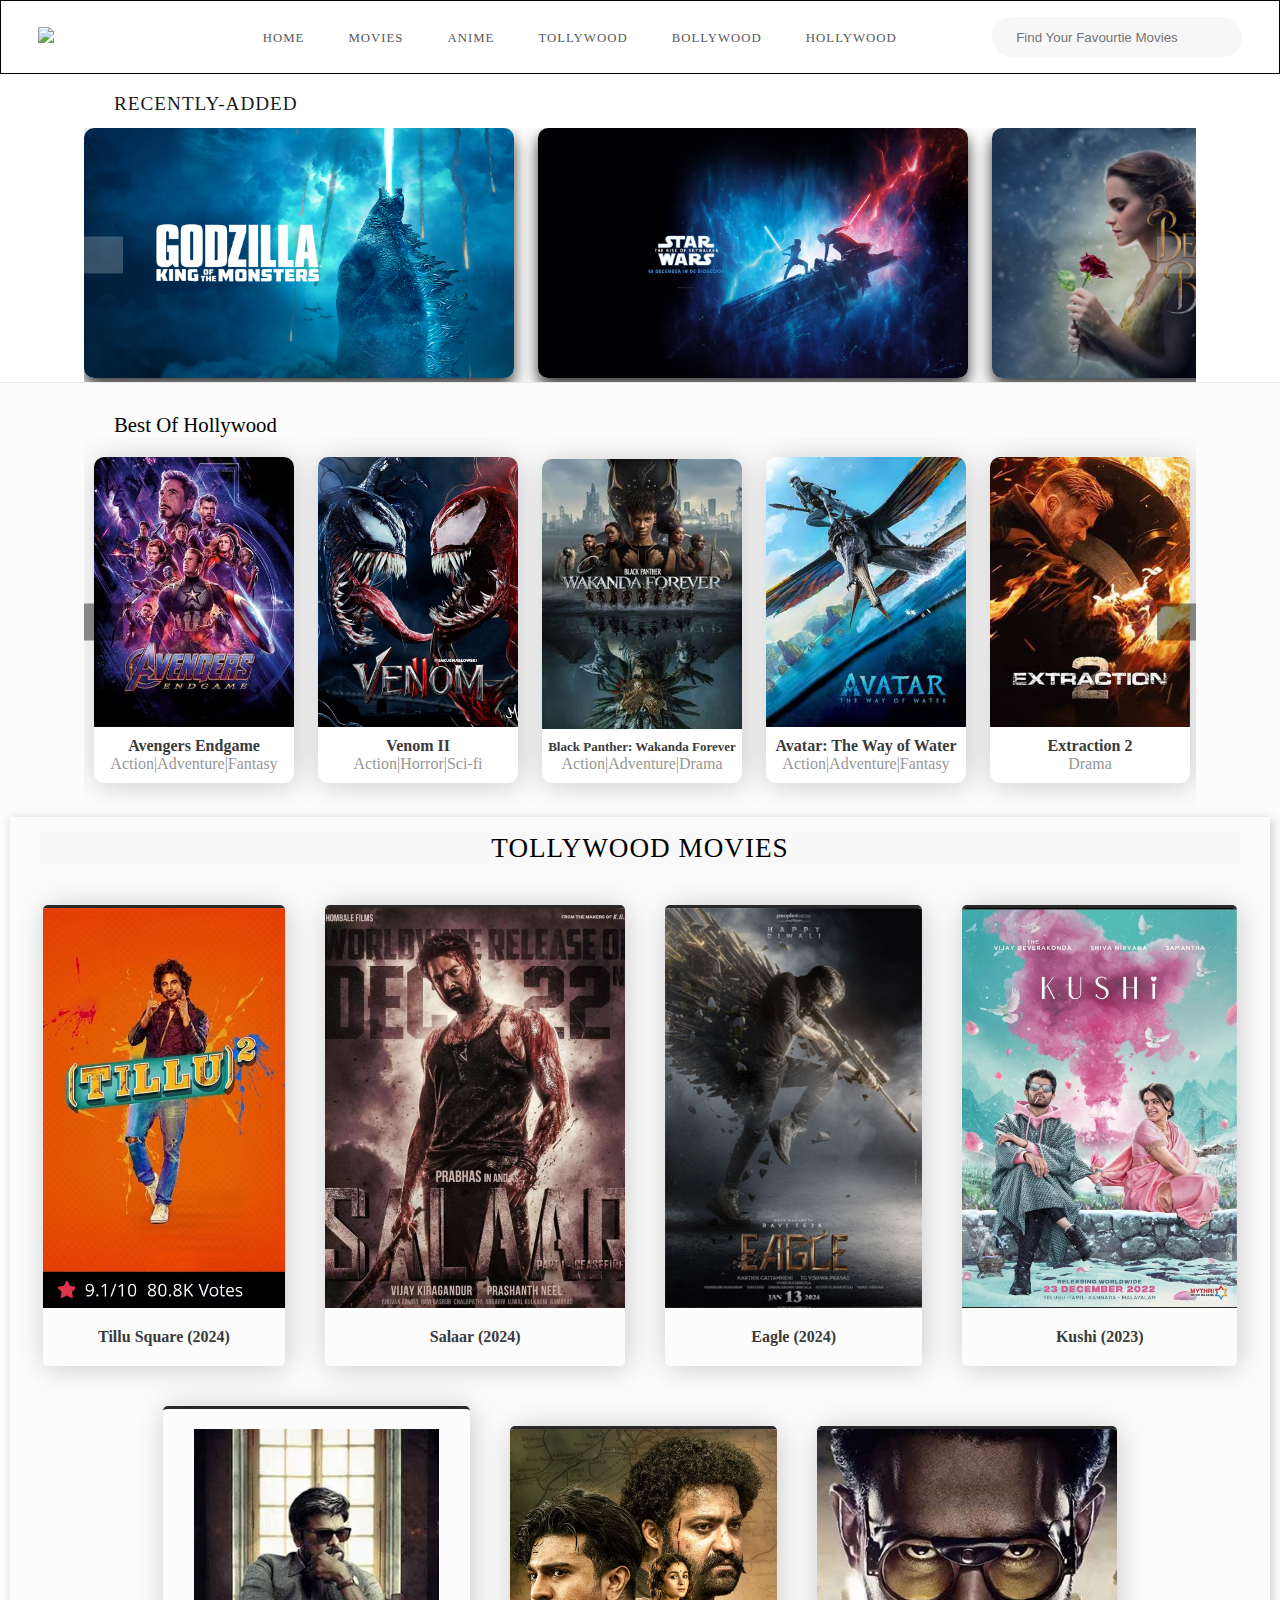
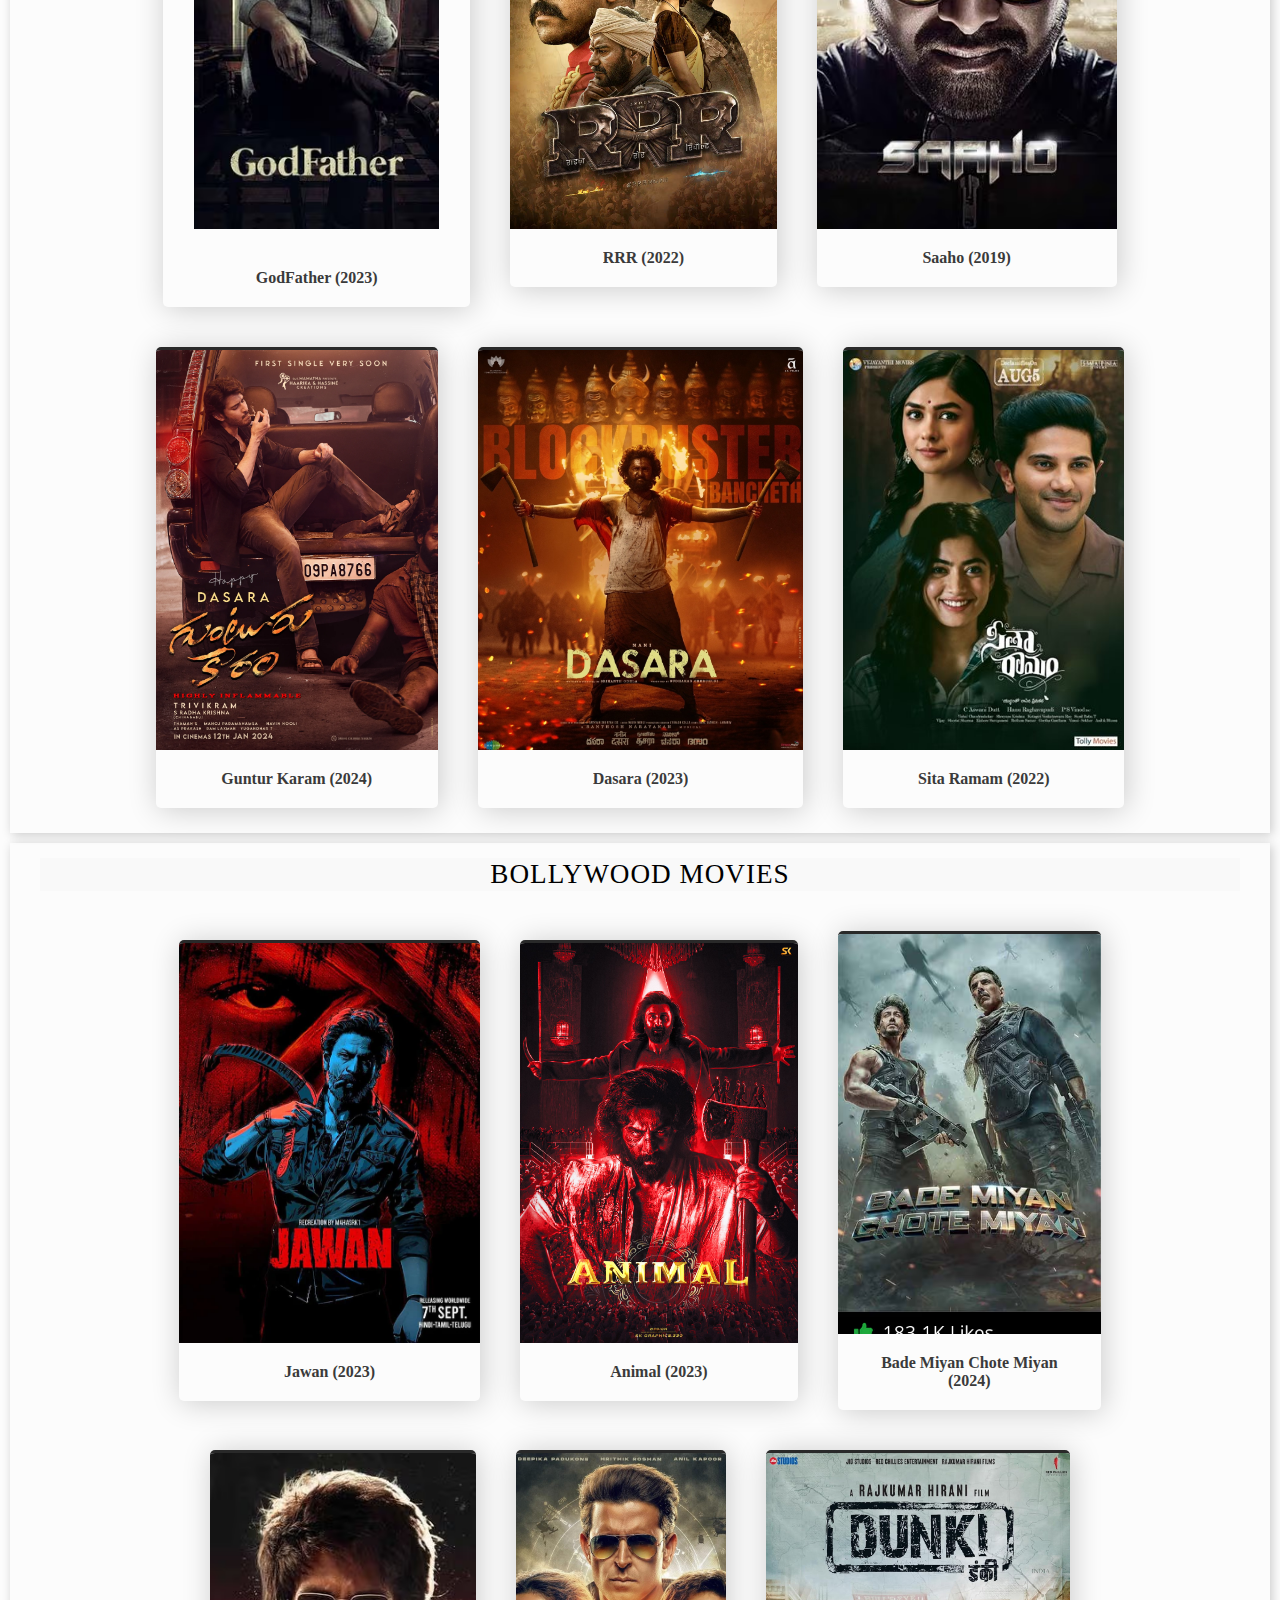
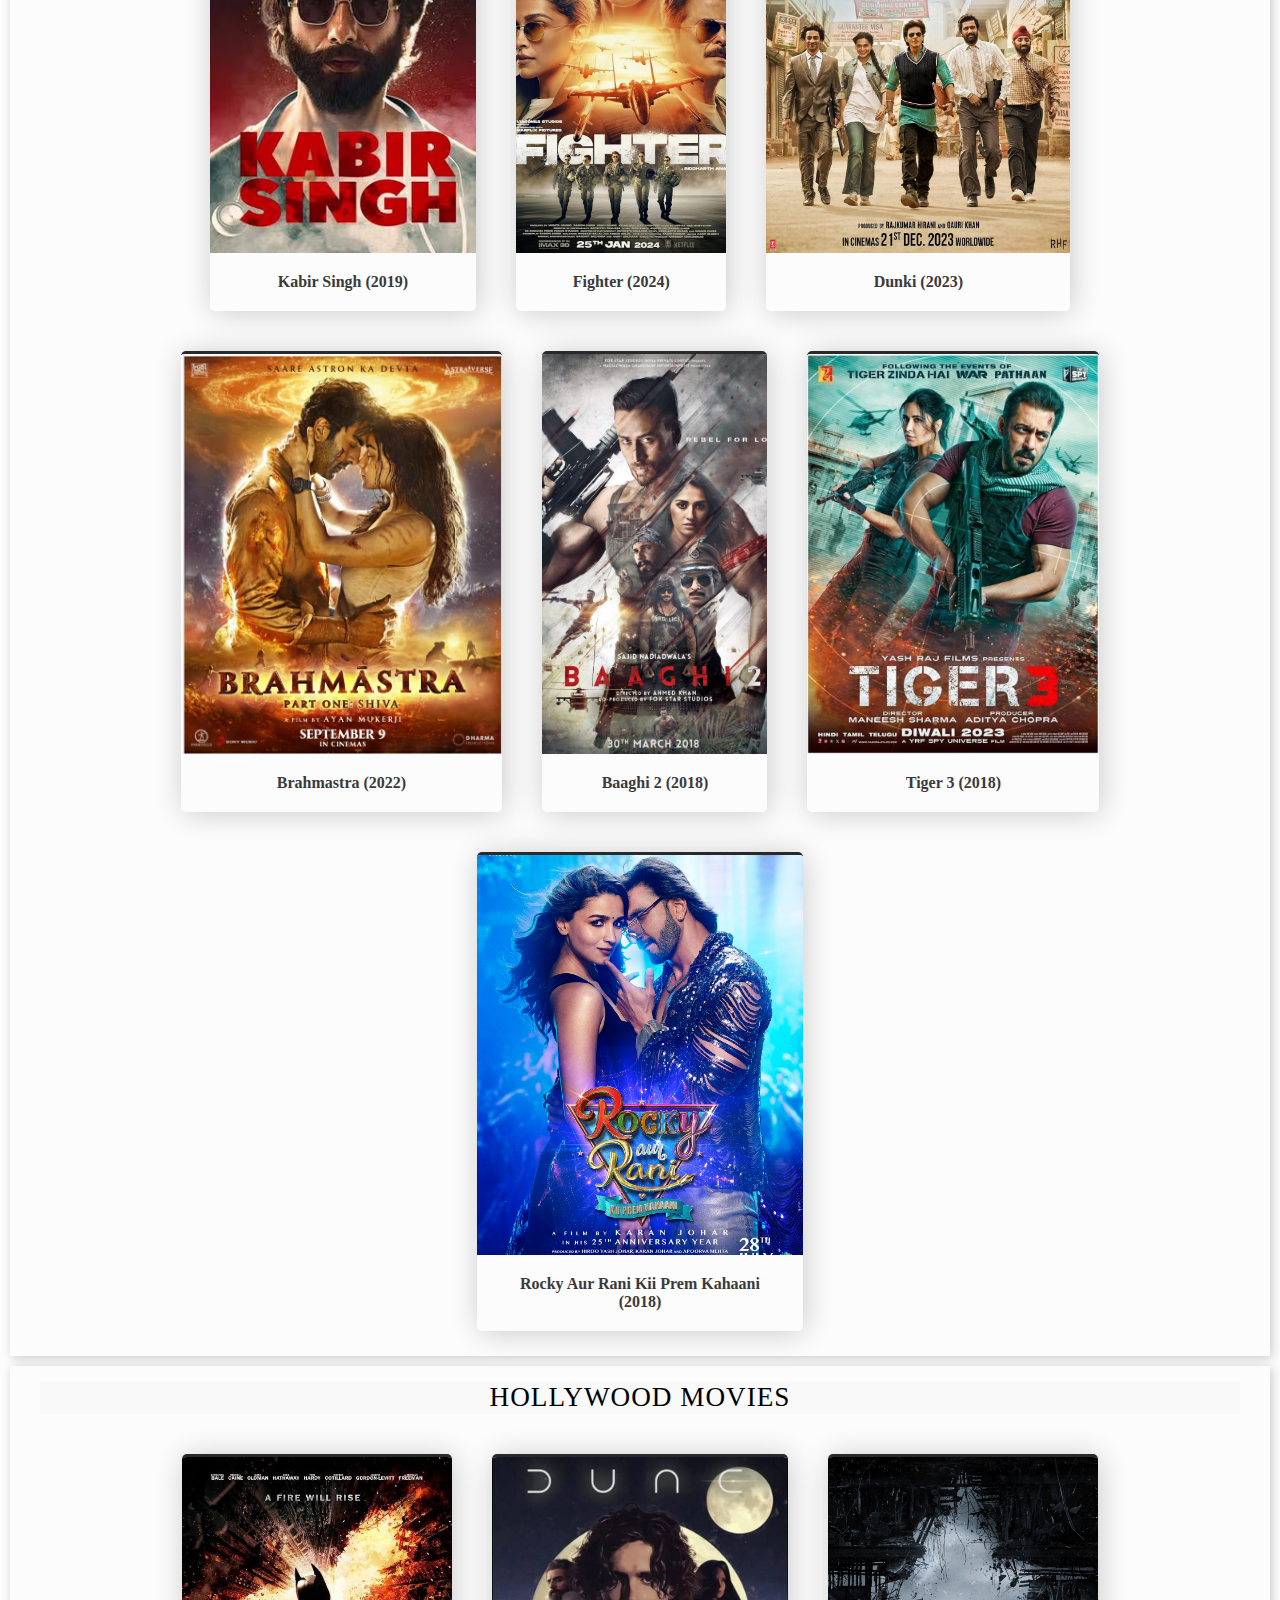
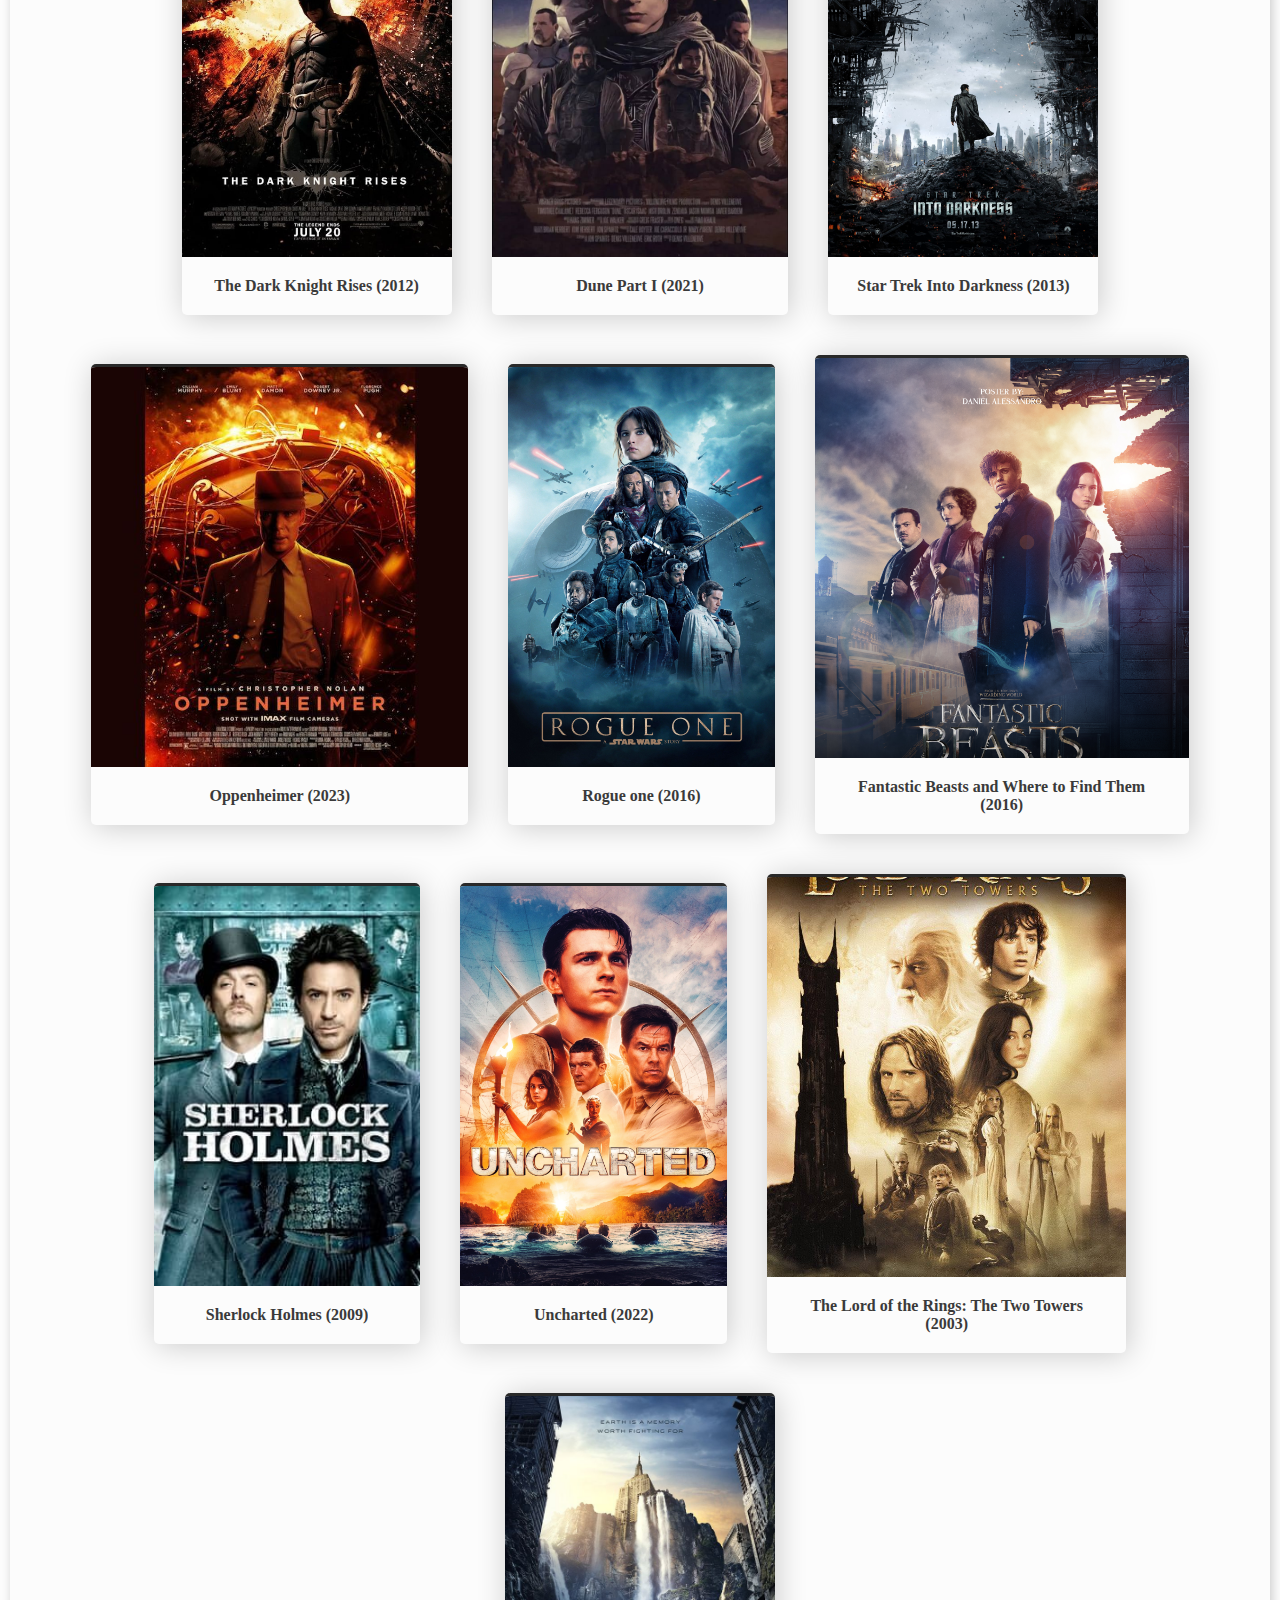
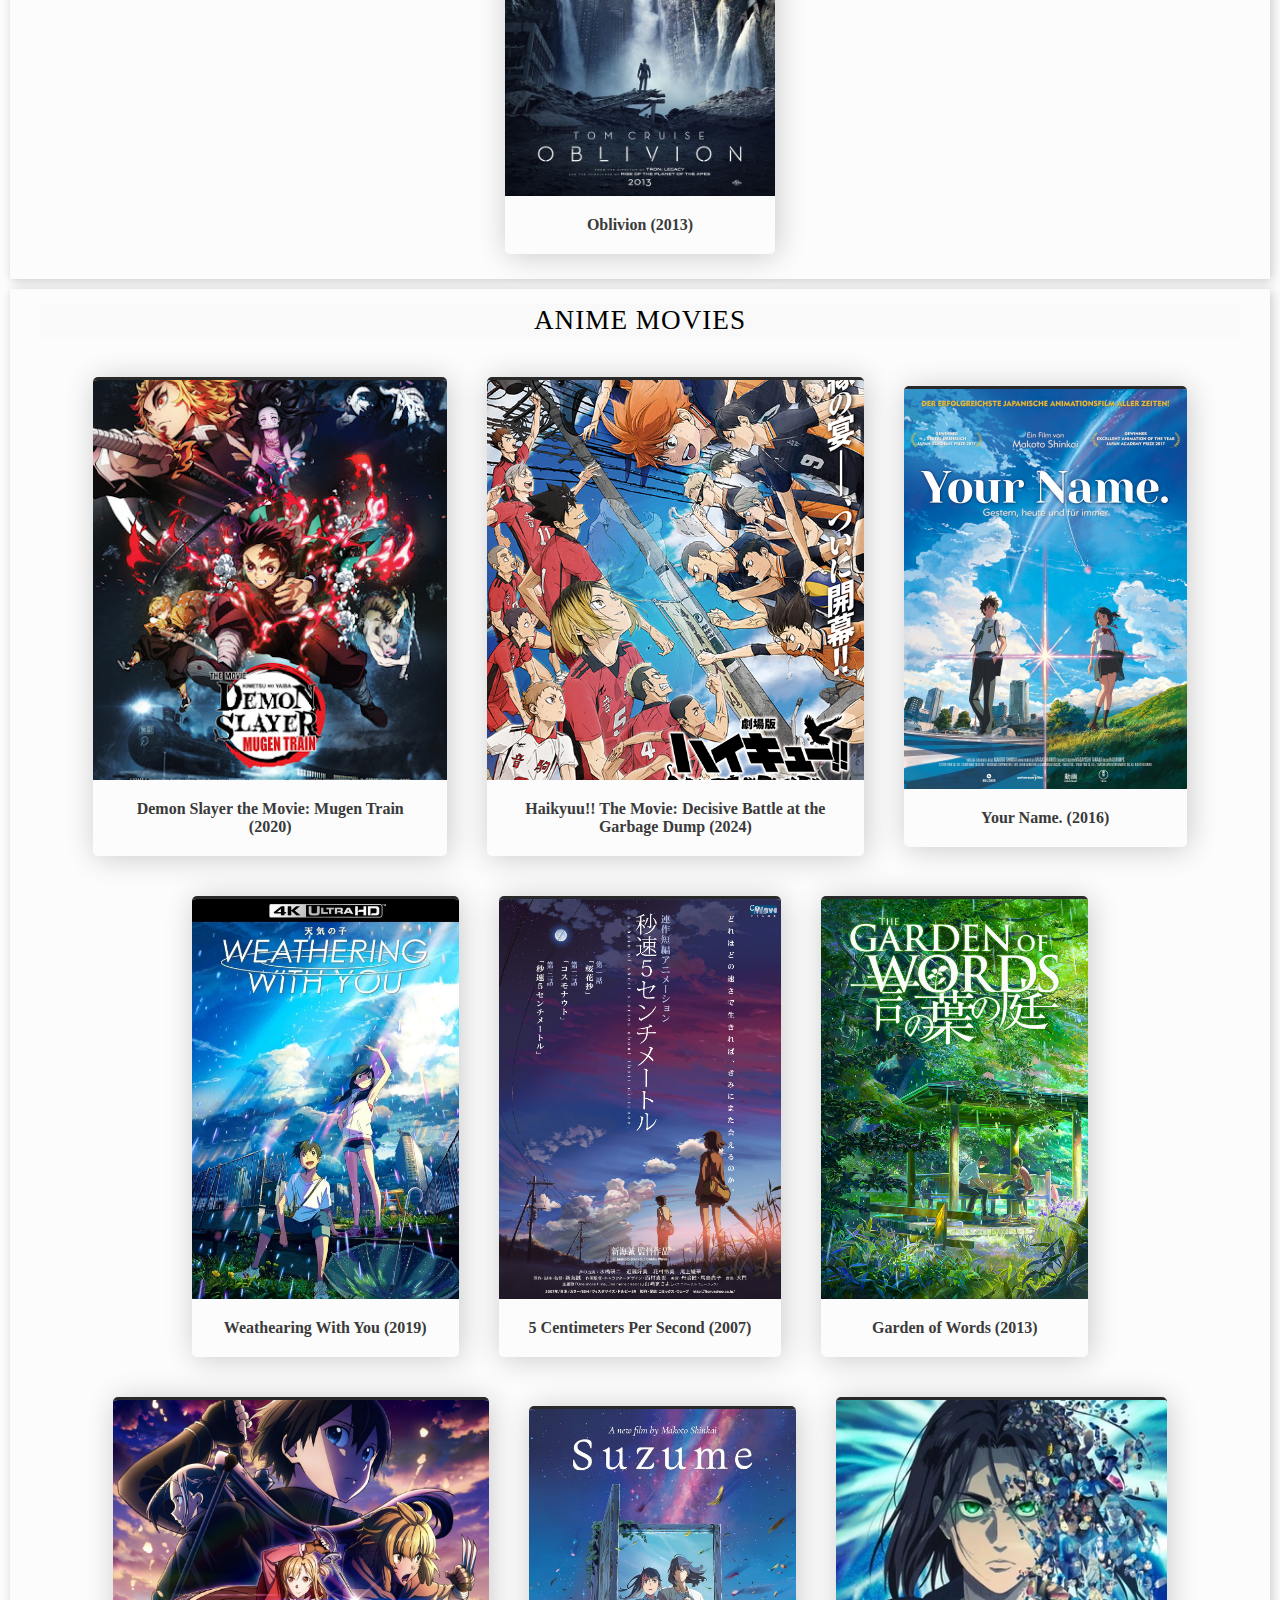
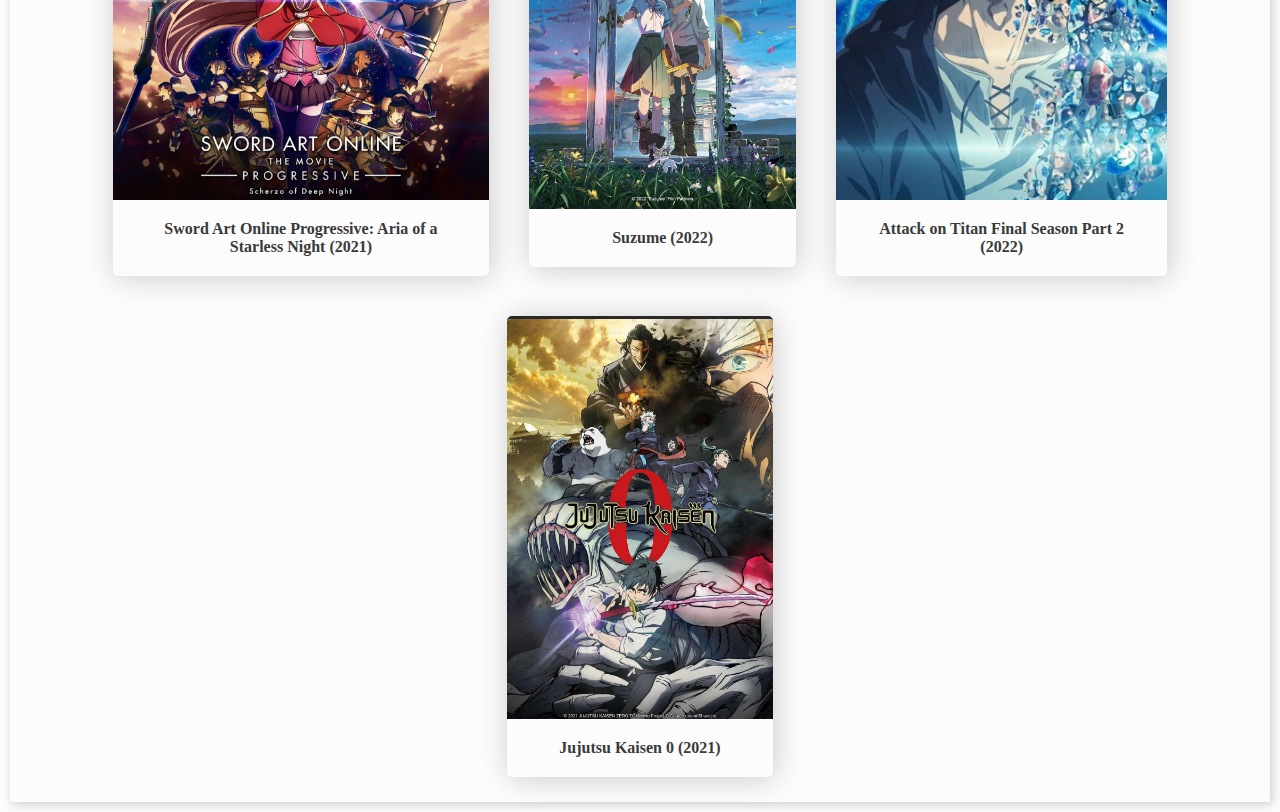
==== commit 161b6bad: "Update 2.html" ====
--- a/2.html
+++ b/2.html
@@ -13,7 +13,7 @@
     <nav>
         <!--logo--------------->
         <a href="#" class="logo">
-            <img src="\images\logo2.png"/>
+            <img src="logo2.png"/>
         </a>
         <!--menu--btn----------------->
         <input type="checkbox" class="menu-btn" id="menu-btn"/>
@@ -255,8 +255,8 @@
          <!--box-5------------------------>
          <div class="movies-box">
             <!--img------------>
-            <div class="movies-img" >
-                <img src="images/T-3.avif">
+            <div class="movies-img" style="padding: opx;" >
+                <img src="images/T-3.avif" style="padding: 0px;">
             </div>
             <!--text--------->
             <a href="https://www.youtube.com/watch?v=YtfdvDd31Kk">
--- a/2.css
+++ b/2.css
@@ -412,16 +412,29 @@
 
 
   .outerbox{
-    margin: 50px;
-    padding: 10px;
-    box-shadow: 2px 2px 30px rgba(0,0,0,0.2);
-
-  }
-
-
-
-  
-
-
-
-
+    margin: 10px;
+    padding: 5px;
+    box-shadow: 2px 2px 10px rgba(0,0,0,0.2);
+}
+
+/* Adjustments for mobile devices */
+@media only screen and (max-width: 768px) {
+  .movies-box {
+    max-width: calc(50% - 40px); /* Two boxes in a row with margin included */
+  }
+  .movies-img {
+    height: 200px; /* Decrease the height of movie box image */
+  }
+  .movies-box a {
+    font-size: 10px; /* Decrease font size of movie-box links */
+    margin: 10px;
+  }
+}
+
+
+/* Adjustments for tablets and larger devices */
+@media only screen and (min-width: 769px) {
+  .movies-box {
+    max-width: calc(33.33% - 40px); /* Three boxes in a row with margin included */
+  }
+}
